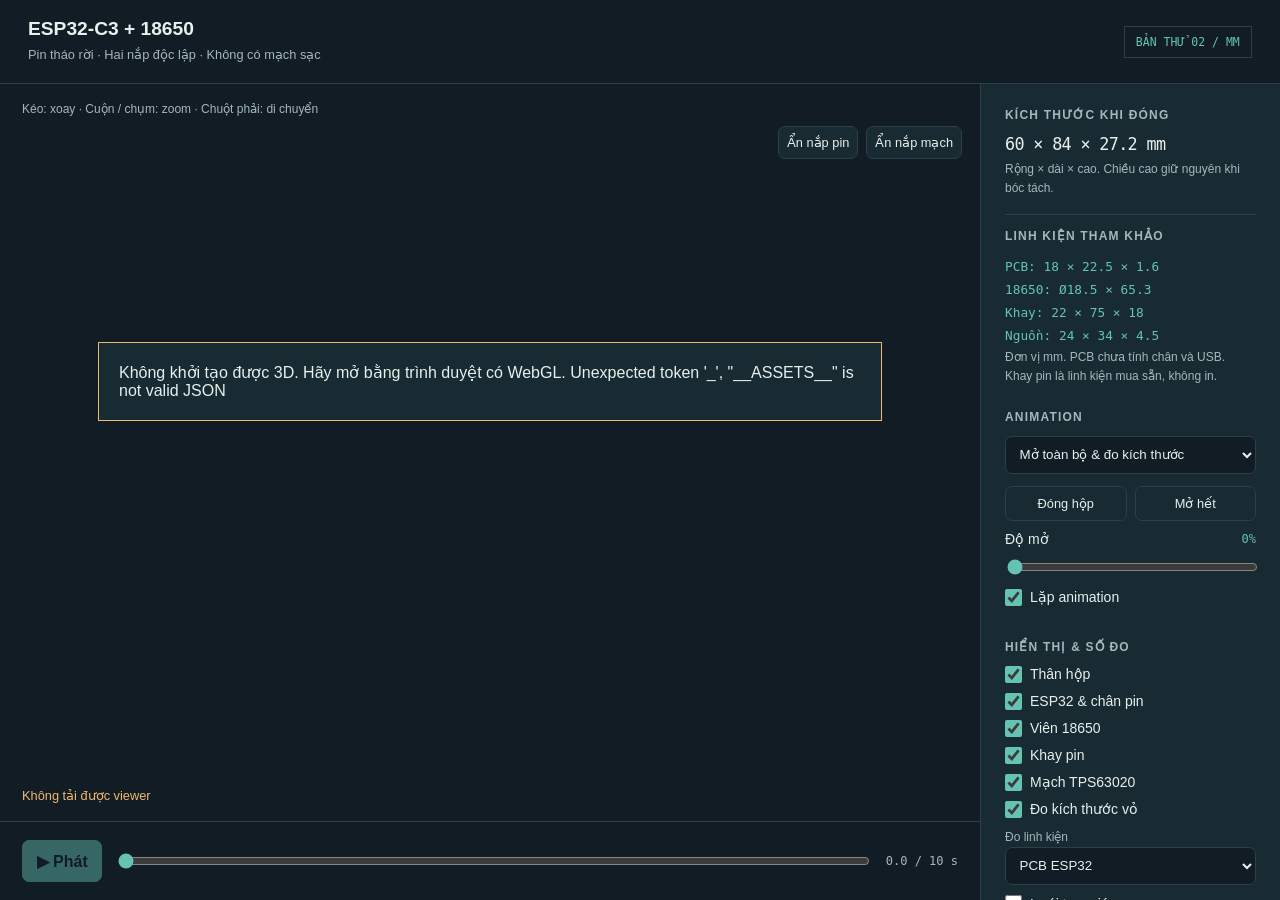
==== esp32-c3-supermini-18650/viewer-template.html @ 9a051ba4 "Add ESP32-C3 enclosure models, 3D viewers, and Pages entry point" ====
<!doctype html>
<html lang="vi"><head><meta charset="UTF-8"><meta name="viewport" content="width=device-width,initial-scale=1"><title>ESP32-C3 + 18650 · Hộp V2</title>
<link rel="icon" href="data:image/svg+xml,%3Csvg xmlns='http://www.w3.org/2000/svg' viewBox='0 0 40 40'%3E%3Crect width='40' height='40' rx='8' fill='%23367c85'/%3E%3Cpath d='M10 14l10-5 10 5v13l-10 5-10-5zM10 14l10 5 10-5M20 19v13' fill='none' stroke='%23eee4cb' stroke-width='2'/%3E%3C/svg%3E">
<style>
:root{--bg:#111c24;--surface:#182a32;--border:#2b4048;--text:#e8f0ed;--text-dim:#a4b8bb;--accent:#65c3b4;--measure:#efb96e}*{box-sizing:border-box}html{font-size:16px}body{margin:0;background:var(--bg);color:var(--text);font-family:'Avenir Next','Segoe UI',sans-serif}button,input,a{font:inherit}button,a{touch-action:manipulation}button{color:var(--text);background:transparent;border:1px solid var(--border);border-radius:7px;padding:.65rem .85rem;cursor:pointer}button:hover{background:#29424a}button:disabled{opacity:.45;cursor:wait}button:focus-visible,a:focus-visible,input:focus-visible,canvas:focus-visible{outline:2px solid var(--accent);outline-offset:4px}button.primary{background:var(--accent);color:var(--bg);font-weight:650;border-color:var(--accent)}header{height:84px;display:flex;align-items:center;justify-content:space-between;padding:0 28px;border-bottom:1px solid var(--border);gap:16px}h1{font-size:1.2rem;margin:0}header p{color:var(--text-dim);font-size:.8rem;margin:.3rem 0 0}.badge{font:.72rem Menlo,monospace;border:1px solid var(--border);padding:.5rem .7rem;white-space:nowrap;color:var(--accent)}main{display:grid;grid-template-columns:minmax(0,1fr) 300px;min-height:calc(100dvh - 84px)}.viewport{position:relative;min-width:0;display:flex;flex-direction:column}.canvas-wrap{position:relative;flex:1;min-height:450px}canvas.scene{display:block;width:100%;height:100%;position:absolute;inset:0;touch-action:none}.hint{position:absolute;left:22px;top:18px;color:var(--text-dim);font-size:.75rem;pointer-events:none}.status{position:absolute;left:22px;bottom:18px;font-size:.8rem;color:var(--measure);pointer-events:none}.playback{border-top:1px solid var(--border);padding:18px 22px;display:flex;gap:14px;align-items:center}.playback input{min-width:60px;flex:1}.time{font:.75rem Menlo,monospace;white-space:nowrap;color:var(--text-dim)}aside{border-left:1px solid var(--border);padding:24px;display:flex;flex-direction:column;gap:24px;background:var(--surface)}h2{font-size:.75rem;letter-spacing:.1em;text-transform:uppercase;color:var(--text-dim);margin:0 0 12px}p{font-size:.875rem;line-height:1.6;margin:0}small{display:block;font-size:.75rem;line-height:1.6;color:var(--text-dim)}.dimensions{font:1.05rem Menlo,monospace;letter-spacing:-.04em;margin:0 0 6px}.row{display:flex;gap:8px;flex-wrap:wrap}.row button{flex:1;font-size:.8rem;padding:.55rem .5rem}.control{display:flex;justify-content:space-between;align-items:center;gap:10px;font-size:.875rem;margin:10px 0}.control label{display:flex;align-items:center;gap:8px}input[type=range]{width:100%;accent-color:var(--accent);cursor:pointer}input[type=checkbox]{accent-color:var(--accent);width:17px;height:17px;margin:0}.value{font:.75rem Menlo,monospace;color:var(--accent)}a{color:var(--accent);font-size:.85rem;text-decoration:none;border-bottom:1px solid #416962;padding-bottom:2px}.swatch{width:8px;height:8px;border-radius:2px;display:inline-block;margin-right:3px}.note{margin-top:auto;border-top:1px solid var(--border);padding-top:16px}#error{display:none;position:absolute;inset:35% 10% auto;background:var(--surface);border:1px solid var(--measure);padding:20px;z-index:3}.download{display:flex;gap:18px}.legend{display:flex;gap:12px;align-items:center;color:var(--text-dim);font-size:.72rem;margin-top:12px}@media(max-width:760px){header{padding:0 18px}main{grid-template-columns:1fr}.canvas-wrap{height:60dvh;min-height:400px;flex:auto}aside{border-left:0;border-top:1px solid var(--border);display:grid;grid-template-columns:1fr 1fr;padding:20px;gap:22px}.note{grid-column:1/-1}.playback{padding:14px;gap:10px}.hint{font-size:.68rem;left:14px}header .badge{display:none}}@media(max-width:400px){aside{grid-template-columns:1fr}.note{grid-column:auto}.time{font-size:.65rem}}

main{height:calc(100dvh - 84px)}aside{overflow-y:auto}.viewport{min-height:0}.canvas-wrap{min-height:0}.quick-tools{position:absolute;right:18px;top:14px;display:flex;gap:8px}.quick-tools button{background:var(--surface);font-size:.8rem}.pcb-spec{margin-top:16px;padding-top:14px;border-top:1px solid var(--border)}.pcb-spec .dimensions{color:#83caff;font-size:.95rem}.pcb-label{color:#83caff}.hint{max-width:calc(100% - 190px)}@media(max-width:760px){main{height:auto}.canvas-wrap{min-height:400px}.hint{max-width:calc(100% - 132px)}.quick-tools{right:12px;top:12px}}
select{width:100%;padding:.6rem;background:var(--bg);color:var(--text);border:1px solid var(--border);border-radius:7px} .download{flex-direction:column;gap:10px} .quick-tools{top:42px}.quick-tools button{padding:.5rem} .hint{max-width:95%}.spec{font:.8rem Menlo,monospace;color:var(--accent);line-height:1.8} </style></head><body>
<header><div><h1>ESP32-C3 + 18650</h1><p>Pin tháo rời · Hai nắp độc lập · Không có mạch sạc</p></div><span class="badge">BẢN THỬ 02 / MM</span></header>
<main><section class="viewport" aria-label="Mô hình hộp 3D"><div class="canvas-wrap" id="stage"><canvas class="scene" id="canvas" tabindex="0" aria-label="Kéo để xoay, cuộn để zoom"></canvas><div class="hint">Kéo: xoay · Cuộn / chụm: zoom · Chuột phải: di chuyển</div><div class="quick-tools"><button id="toggleBatteryLid" aria-pressed="false">Ẩn nắp pin</button><button id="toggleElectronicsLid" aria-pressed="false">Ẩn nắp mạch</button></div><div class="status" id="status" role="status">Đang tải model…</div><div id="error" role="alert"></div></div>
<div class="playback"><button class="primary" id="play" disabled>▶ Phát</button><input id="timeline" aria-label="Tua animation" type="range" min="0" max="1000" value="0"><span class="time" id="time">0.0 / 10 s</span></div></section>
<aside><section><h2>Kích thước khi đóng</h2><p class="dimensions">60 × 84 × 27.2 mm</p><small>Rộng × dài × cao. Chiều cao giữ nguyên khi bóc tách.</small><div class="pcb-spec"><h2>Linh kiện tham khảo</h2><p class="spec">PCB: 18 × 22.5 × 1.6<br>18650: Ø18.5 × 65.3<br>Khay: 22 × 75 × 18<br>Nguồn: 24 × 34 × 4.5</p><small>Đơn vị mm. PCB chưa tính chân và USB.<br>Khay pin là linh kiện mua sẵn, không in.</small></div></section>
<section><h2>Animation</h2><select id="mode" aria-label="Chế độ animation"><option value="explode">Mở toàn bộ & đo kích thước</option><option value="battery">Thay pin · giữ nắp mạch đóng</option></select><div class="row" style="margin-top:12px"><button id="close">Đóng hộp</button><button id="explode">Mở hết</button></div><div class="control"><label for="separation">Độ mở</label><output id="separationValue" class="value">0%</output></div><input id="separation" type="range" min="0" max="100" value="0" aria-label="Độ mở hộp"><div class="control"><label><input id="loop" type="checkbox" checked>Lặp animation</label></div></section>
<section><h2>Hiển thị & số đo</h2><div class="control"><label><input id="baseVisible" type="checkbox" checked>Thân hộp</label></div><div class="control"><label><input id="boardVisible" type="checkbox" checked>ESP32 & chân pin</label></div><div class="control"><label><input id="cellVisible" type="checkbox" checked>Viên 18650</label></div><div class="control"><label><input id="holderVisible" type="checkbox" checked>Khay pin</label></div><div class="control"><label><input id="converterVisible" type="checkbox" checked>Mạch TPS63020</label></div><div class="control"><label><input id="measure" type="checkbox" checked>Đo kích thước vỏ</label></div><label for="componentMeasure"><small>Đo linh kiện</small></label><select id="componentMeasure"><option value="board">PCB ESP32</option><option value="cell">Viên 18650</option><option value="holder">Khay pin</option><option value="converter">Mạch nguồn</option><option value="none">Ẩn số đo linh kiện</option></select><div class="control"><label><input id="wireframe" type="checkbox">Lưới tam giác</label></div></section>
<section><h2>Góc nhìn</h2><div class="row"><button id="front">Mặt USB</button><button id="top">Từ trên</button><button id="reset">Đặt lại</button></div></section>
<section><h2>File in 3D</h2><div class="download"><a id="downloadBase" download="base.stl">Thân hộp STL ↓</a><a id="downloadBatteryLid" download="battery_lid.stl">Nắp pin STL ↓</a><a id="downloadElectronicsLid" download="electronics_lid.stl">Nắp mạch STL ↓</a></div></section>
<section class="note"><small>Vỏ dùng mesh STL thật. Vị trí linh kiện trên bo chỉ minh họa. Kích thước module Shopee chưa xác minh; đo linh kiện thực trước khi in. Ngàm nắp chưa thử bằng bản in.</small></section></aside></main>
<script id="assets" type="application/json">__ASSETS__</script>
<script type="module">
const $=id=>document.getElementById(id);window.viewerErrors=[];
window.addEventListener('error',e=>window.viewerErrors.push(e.message));
window.addEventListener('unhandledrejection',e=>window.viewerErrors.push(String(e.reason)));
try {
const assets=JSON.parse($('assets').textContent);
const bytes=base64=>Uint8Array.from(atob(base64),c=>c.charCodeAt(0));
const moduleURL=source=>URL.createObjectURL(new Blob([source],{type:'text/javascript'}));
const threeURL=moduleURL(new TextDecoder().decode(bytes(assets.three)));
const THREE=await import(threeURL);
const orbitSource=new TextDecoder().decode(bytes(assets.orbit)).replace("from 'three'",`from '${threeURL}'`);
const {OrbitControls}=await import(moduleURL(orbitSource));
const renderer=new THREE.WebGLRenderer({canvas:$('canvas'),antialias:true});
renderer.setPixelRatio(Math.min(devicePixelRatio,2));renderer.setClearColor(0x111c24);renderer.outputColorSpace=THREE.SRGBColorSpace;
const scene=new THREE.Scene();
const camera=new THREE.PerspectiveCamera(36,1,.1,1500);camera.up.set(0,0,1);camera.position.set(145,-196,158);
const controls=new OrbitControls(camera,renderer.domElement);controls.target.set(0,0,16);controls.enableDamping=true;controls.minDistance=55;controls.maxDistance=550;controls.listenToKeyEvents(renderer.domElement);
scene.add(new THREE.HemisphereLight(0xffffff,0x344751,2.5));
for(const [position,intensity] of [[[30,-60,100],3], [[-60,-15,30],1.5]]){const light=new THREE.DirectionalLight(0xffffff,intensity);light.position.set(...position);scene.add(light)}
const grid=new THREE.GridHelper(180,36,0x35515a,0x243740);grid.rotation.x=Math.PI/2;grid.position.z=-.08;grid.material.transparent=true;grid.material.opacity=.55;scene.add(grid);
function loadSTL(encoded,color){const data=bytes(encoded);const view=new DataView(data.buffer);const count=view.getUint32(80,true);if(data.length!==84+count*50)throw Error('File STL không hợp lệ');const positions=new Float32Array(count*9);for(let i=0;i<count;i++)for(let j=0;j<9;j++)positions[i*9+j]=view.getFloat32(84+i*50+12+j*4,true);const geometry=new THREE.BufferGeometry();geometry.setAttribute('position',new THREE.BufferAttribute(positions,3));geometry.computeVertexNormals();geometry.computeBoundingBox();return new THREE.Mesh(geometry,new THREE.MeshStandardMaterial({color,roughness:.65,metalness:.08}))}
const base=loadSTL(assets.base,0x367c85),batteryLid=loadSTL(assets.battery_lid,0xc9dba7),electronicsLid=loadSTL(assets.electronics_lid,0xded4ba);
for(const [lid,x] of [[batteryLid,-15.8],[electronicsLid,14.3]]){lid.rotation.y=Math.PI;lid.position.set(x,0,27.2);scene.add(lid)}scene.add(base);
const assembledBounds=new THREE.Box3().setFromObject(base).union(new THREE.Box3().setFromObject(batteryLid)).union(new THREE.Box3().setFromObject(electronicsLid));
const assembledHeight=assembledBounds.max.z-assembledBounds.min.z;
const groups=Object.fromEntries(['board','holder','cell','converter'].map(name=>{const group=new THREE.Group();scene.add(group);return[name,group]}));
for(const p of assets.reference){const mesh=loadSTL(p.stl,p.color);mesh.name=p.name;groups[p.group].add(mesh)}
for(const [id,key] of [['downloadBase','base'],['downloadBatteryLid','battery_lid'],['downloadElectronicsLid','electronics_lid']])$(id).href=URL.createObjectURL(new Blob([bytes(assets[key])],{type:'model/stl'}));
const dimensions=new THREE.Group(),componentMeasures=new THREE.Group();scene.add(dimensions,componentMeasures);
function makeDimension(parent=dimensions,color='#efb96e'){const group=new THREE.Group();parent.add(group);const g=new THREE.BufferGeometry();g.setAttribute('position',new THREE.BufferAttribute(new Float32Array(18),3));const line=new THREE.LineSegments(g,new THREE.LineBasicMaterial({color,depthTest:false,transparent:true}));line.renderOrder=4;group.add(line);const canvas=document.createElement('canvas');canvas.width=640;canvas.height=128;const texture=new THREE.CanvasTexture(canvas);texture.colorSpace=THREE.SRGBColorSpace;const label=new THREE.Sprite(new THREE.SpriteMaterial({map:texture,depthTest:false,transparent:true}));label.scale.set(32,6.4,1);label.renderOrder=5;group.add(label);return{group,line,label,canvas,texture,color,text:''}}

const vector=a=>new THREE.Vector3(...a);
function updateDimension(d,a,b,anchorA,anchorB,text,progress,labelOffset){d.group.visible=progress>.001;if(!d.group.visible)return;const end=vector(a).lerp(vector(b),progress);const array=d.line.geometry.attributes.position.array;array.set([...a,...end.toArray(),...anchorA,...a,...anchorB,...b]);d.line.geometry.attributes.position.needsUpdate=true;d.line.geometry.computeBoundingSphere();d.line.material.opacity=Math.min(progress*3,1);d.label.position.copy(vector(a).lerp(vector(b),.5).add(vector(labelOffset)));d.label.material.opacity=Math.max(0,(progress-.6)/.4);if(d.text!==text){d.text=text;const ctx=d.canvas.getContext('2d');ctx.clearRect(0,0,640,128);ctx.fillStyle='#182a32';ctx.beginPath();ctx.roundRect(4,12,632,104,18);ctx.fill();ctx.font='600 48px sans-serif';ctx.fillStyle=d.color;ctx.textAlign='center';ctx.textBaseline='middle';ctx.fillText(text,320,67);d.texture.needsUpdate=true}}
const dims=Array.from({length:3},()=>makeDimension());
const partDims=Array.from({length:3},()=>makeDimension(componentMeasures,'#83caff'));
const specs={board:{w:18,l:22.5,h:1.6,x:14,y:-26.5,z:12,name:'PCB'},holder:{w:22,l:75,h:18,x:-16.5,y:0,z:2.8,name:'Khay'},converter:{w:24,l:34,h:4.5,x:14,y:14,z:6,name:'Nguồn'},cell:{w:18.5,l:65.3,h:18.5,x:-16.5,y:0,z:3.85,name:'Pin'}};
let separation=0,playing=false,timeline=0,lastTime=0,measureProgress=1;
const clamp=x=>Math.min(1,Math.max(0,x)),ease=x=>{x=clamp(x);return x*x*(3-2*x)};
function setSeparation(value){const old=separation;separation=clamp(value);const batteryMode=$('mode').value==='battery';
 batteryLid.position.z=27.2+65*(batteryMode?ease(separation/.55):separation);
 electronicsLid.position.z=27.2+(batteryMode?0:65*separation);
 groups.board.position.z=batteryMode?0:24*separation;groups.converter.position.z=batteryMode?0:20*separation;
 groups.cell.position.z=batteryMode?40*ease((separation-.45)/.55):27*separation;
 groups.holder.position.z=0;
 const dz=(separation-old)*25;camera.position.z+=dz;controls.target.z+=dz;
 $('separation').value=String(Math.round(separation*100));$('separationValue').textContent=Math.round(separation*100)+'%';
}
function setPlaying(value){playing=value;$('play').textContent=playing?'Ⅱ Tạm dừng':'▶ Phát'}
function applyTimeline(value){timeline=clamp(value);let opened;if(timeline<.4)opened=ease((timeline-.08)/.32);else if(timeline<.72)opened=1;else opened=1-ease((timeline-.72)/.25);setSeparation(opened);measureProgress=clamp((timeline-.34)/.30);$('timeline').value=String(Math.round(timeline*1000));$('time').textContent=(timeline*10).toFixed(1)+' / 10 s';const mode=$('mode').value==='battery';$('status').textContent=timeline<.08?'Hộp đóng':timeline<.4?(mode?'Mở nắp pin · nhấc pin':'Đang mở hộp'):timeline<.65?'Đang đo kích thước':timeline<.72?'Đã đo · kéo để xem góc khác':timeline<.97?(mode?'Đặt pin · đóng nắp pin':'Đang đóng hộp'):'Hộp đóng'}
function manualOpen(value){setPlaying(false);setSeparation(value);measureProgress=1;timeline=0;$('timeline').value=0;$('time').textContent='0.0 / 10 s';$('status').textContent=separation?($('mode').value==='battery'?'Thay pin · khoang điện tử vẫn đóng':'Tách rời · chiều cao vỏ đo khi đóng'):'Hộp đóng · kích thước bao ngoài'}
$('play').onclick=()=>{if(!playing&&timeline>=1)applyTimeline(0);setPlaying(!playing)};
$('timeline').oninput=e=>{setPlaying(false);applyTimeline(Number(e.target.value)/1000)};
$('separation').oninput=e=>manualOpen(Number(e.target.value)/100);
$('close').onclick=()=>manualOpen(0);$('explode').onclick=()=>manualOpen(1);
function lidVisibility(lid,id,caption,visible){lid.visible=visible;$(id).textContent=(visible?'Ẩn ':'Hiện ')+caption;$(id).setAttribute('aria-pressed',String(!visible))}
$('toggleBatteryLid').onclick=()=>lidVisibility(batteryLid,'toggleBatteryLid','nắp pin',!batteryLid.visible);
$('toggleElectronicsLid').onclick=()=>lidVisibility(electronicsLid,'toggleElectronicsLid','nắp mạch',!electronicsLid.visible);
for(const [id,mesh] of [['baseVisible',base],...Object.entries(groups).map(([name,group])=>[name+'Visible',group])])$(id).onchange=e=>mesh.visible=e.target.checked;
function wireframe(value){scene.traverse(mesh=>{if(mesh.isMesh)mesh.material.wireframe=value})}
$('wireframe').onchange=e=>wireframe(e.target.checked);
$('mode').onchange=()=>{manualOpen(0);if($('mode').value==='battery'){$('componentMeasure').value='cell';lidVisibility(batteryLid,'toggleBatteryLid','nắp pin',true);lidVisibility(electronicsLid,'toggleElectronicsLid','nắp mạch',true)}else $('componentMeasure').value='board'};
function setView(position){camera.position.set(...position).add(controls.target);camera.lookAt(controls.target);controls.update()}
$('front').onclick=()=>setView([0,-285,.01]);$('top').onclick=()=>setView([0,-.01,285]);
$('reset').onclick=()=>{$('mode').value='explode';manualOpen(0);controls.target.set(0,0,16);setView([145,-196,142]);for(const [id,mesh] of [['baseVisible',base],...Object.entries(groups).map(([name,group])=>[name+'Visible',group])]){$(id).checked=true;mesh.visible=true}lidVisibility(batteryLid,'toggleBatteryLid','nắp pin',true);lidVisibility(electronicsLid,'toggleElectronicsLid','nắp mạch',true);$('wireframe').checked=false;wireframe(false);$('measure').checked=true;$('componentMeasure').value='board'};
const resize=()=>{const r=$('stage').getBoundingClientRect();renderer.setSize(r.width,r.height,false);camera.aspect=r.width/r.height;camera.fov=camera.aspect<.9?46:36;camera.updateProjectionMatrix()};new ResizeObserver(resize).observe($('stage'));resize();
window.viewer={scene,camera,controls,base,batteryLid,electronicsLid,groups,dimensions,componentMeasures,assembledHeight,get separation(){return separation},get playing(){return playing},get timeline(){return timeline},get dimensionLabels(){return dims.map(d=>d.text)},get componentLabels(){return partDims.filter(d=>d.group.visible).map(d=>d.text)}};
function updateMeasures(){dimensions.visible=$('measure').checked;
 updateDimension(dims[0],[-30,-49,0],[30,-49,0],[-30,-42,0],[30,-42,0],'60 mm · Rộng',clamp(measureProgress*3),[0,-5,0]);
 updateDimension(dims[1],[38,-42,0],[38,42,0],[30,-42,0],[30,42,0],'84 mm · Dài',clamp(measureProgress*3-1),[10,0,0]);
 updateDimension(dims[2],[-39,-42,0],[-39,-42,assembledHeight],[-30,-42,0],[-30,-42,assembledHeight],assembledHeight.toFixed(1)+' mm · Cao vỏ',clamp(measureProgress*3-2),[-12,0,0]);
 const key=$('componentMeasure').value,s=specs[key];componentMeasures.visible=!!s&&groups[key].visible;if(!s)return;
 componentMeasures.position.set(s.x,s.y,groups[key].position.z);const w=s.w/2,l=s.l/2,z=s.z+s.h;
 const cell=key==='cell';
 updateDimension(partDims[0],[-w,-l-5,z],[w,-l-5,z],[-w,-l,z],[w,-l,z],(cell?'Ø':'')+s.w+' mm · '+(cell?'Pin':s.name+' rộng'),clamp(measureProgress*3),[0,-5,2]);
 updateDimension(partDims[1],[w+5,-l,z],[w+5,l,z],[w,-l,z],[w,l,z],s.l+' mm · '+s.name+' dài',clamp(measureProgress*3-1),[13,0,3]);
 updateDimension(partDims[2],[-w-5,l,s.z],[-w-5,l,z],[-w,l,s.z],[-w,l,z],s.h+' mm · '+s.name+(key==='board'?' dày':' cao'),cell?0:clamp(measureProgress*3-2),[-14,0,3]);
}
function frame(time){const dt=lastTime?Math.min((time-lastTime)/1000,.1):0;lastTime=time;if(playing){const next=timeline+dt/10;if(next>=1){applyTimeline(1);if($('loop').checked)applyTimeline(0);else setPlaying(false)}else applyTimeline(next)}updateMeasures();controls.update();renderer.render(scene,camera);requestAnimationFrame(frame)}
$('play').disabled=false;$('status').textContent='Hộp đóng · kích thước bao ngoài';document.body.dataset.ready='true';requestAnimationFrame(frame);
} catch(error){window.viewerErrors.push(String(error));$('status').textContent='Không tải được viewer';$('error').style.display='block';$('error').textContent='Không khởi tạo được 3D. Hãy mở bằng trình duyệt có WebGL. '+error.message;console.error(error)}
</script></body></html>
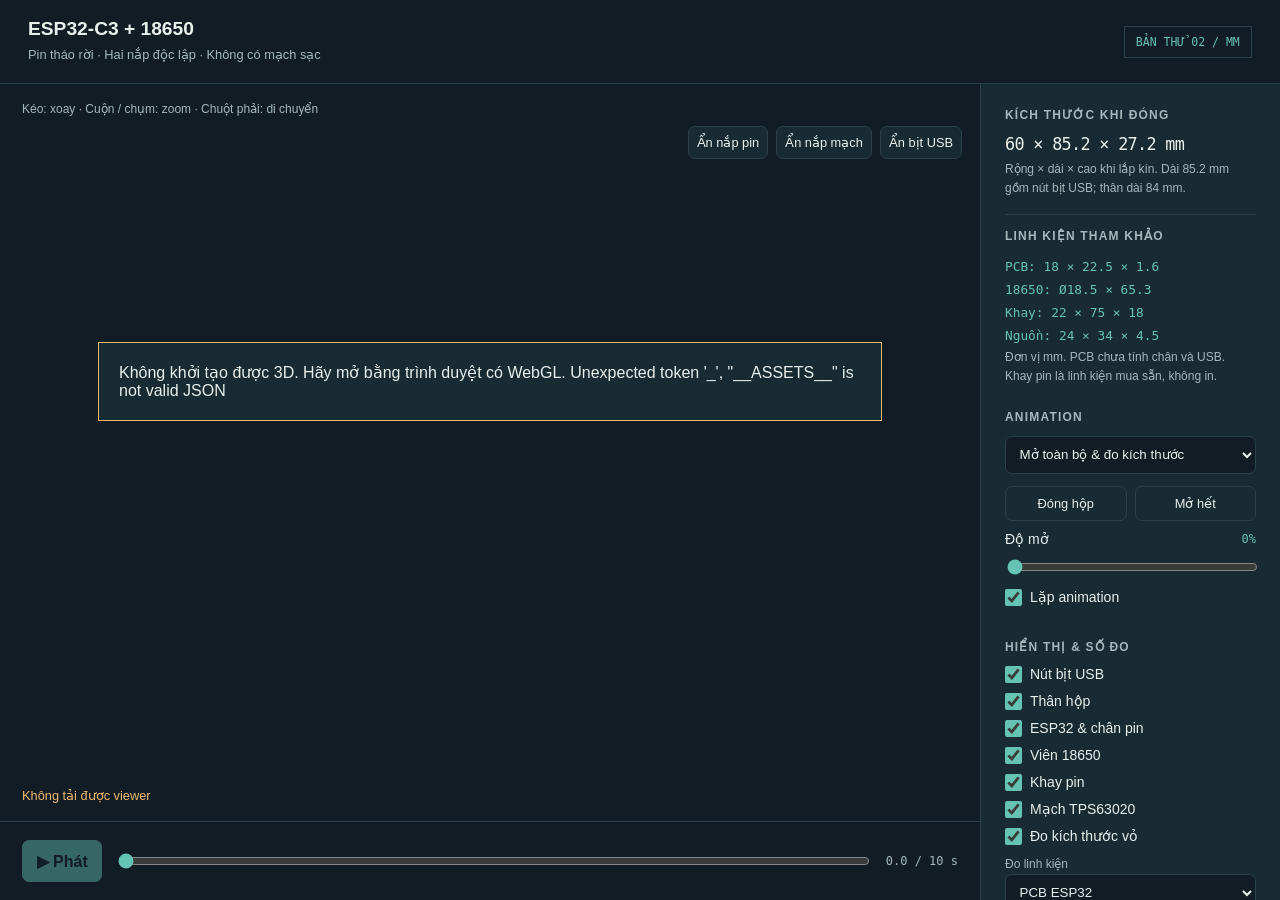
==== commit 660c0fad: "Add removable USB cover to the battery enclosure and viewer" ====
--- a/esp32-c3-supermini-18650/viewer-template.html
+++ b/esp32-c3-supermini-18650/viewer-template.html
@@ -7,13 +7,13 @@
 main{height:calc(100dvh - 84px)}aside{overflow-y:auto}.viewport{min-height:0}.canvas-wrap{min-height:0}.quick-tools{position:absolute;right:18px;top:14px;display:flex;gap:8px}.quick-tools button{background:var(--surface);font-size:.8rem}.pcb-spec{margin-top:16px;padding-top:14px;border-top:1px solid var(--border)}.pcb-spec .dimensions{color:#83caff;font-size:.95rem}.pcb-label{color:#83caff}.hint{max-width:calc(100% - 190px)}@media(max-width:760px){main{height:auto}.canvas-wrap{min-height:400px}.hint{max-width:calc(100% - 132px)}.quick-tools{right:12px;top:12px}}
 select{width:100%;padding:.6rem;background:var(--bg);color:var(--text);border:1px solid var(--border);border-radius:7px} .download{flex-direction:column;gap:10px} .quick-tools{top:42px}.quick-tools button{padding:.5rem} .hint{max-width:95%}.spec{font:.8rem Menlo,monospace;color:var(--accent);line-height:1.8} </style></head><body>
 <header><div><h1>ESP32-C3 + 18650</h1><p>Pin tháo rời · Hai nắp độc lập · Không có mạch sạc</p></div><span class="badge">BẢN THỬ 02 / MM</span></header>
-<main><section class="viewport" aria-label="Mô hình hộp 3D"><div class="canvas-wrap" id="stage"><canvas class="scene" id="canvas" tabindex="0" aria-label="Kéo để xoay, cuộn để zoom"></canvas><div class="hint">Kéo: xoay · Cuộn / chụm: zoom · Chuột phải: di chuyển</div><div class="quick-tools"><button id="toggleBatteryLid" aria-pressed="false">Ẩn nắp pin</button><button id="toggleElectronicsLid" aria-pressed="false">Ẩn nắp mạch</button></div><div class="status" id="status" role="status">Đang tải model…</div><div id="error" role="alert"></div></div>
+<main><section class="viewport" aria-label="Mô hình hộp 3D"><div class="canvas-wrap" id="stage"><canvas class="scene" id="canvas" tabindex="0" aria-label="Kéo để xoay, cuộn để zoom"></canvas><div class="hint">Kéo: xoay · Cuộn / chụm: zoom · Chuột phải: di chuyển</div><div class="quick-tools"><button id="toggleBatteryLid" aria-pressed="false">Ẩn nắp pin</button><button id="toggleElectronicsLid" aria-pressed="false">Ẩn nắp mạch</button><button id="toggleUsbCap" aria-pressed="false">Ẩn bịt USB</button></div><div class="status" id="status" role="status">Đang tải model…</div><div id="error" role="alert"></div></div>
 <div class="playback"><button class="primary" id="play" disabled>▶ Phát</button><input id="timeline" aria-label="Tua animation" type="range" min="0" max="1000" value="0"><span class="time" id="time">0.0 / 10 s</span></div></section>
-<aside><section><h2>Kích thước khi đóng</h2><p class="dimensions">60 × 84 × 27.2 mm</p><small>Rộng × dài × cao. Chiều cao giữ nguyên khi bóc tách.</small><div class="pcb-spec"><h2>Linh kiện tham khảo</h2><p class="spec">PCB: 18 × 22.5 × 1.6<br>18650: Ø18.5 × 65.3<br>Khay: 22 × 75 × 18<br>Nguồn: 24 × 34 × 4.5</p><small>Đơn vị mm. PCB chưa tính chân và USB.<br>Khay pin là linh kiện mua sẵn, không in.</small></div></section>
-<section><h2>Animation</h2><select id="mode" aria-label="Chế độ animation"><option value="explode">Mở toàn bộ & đo kích thước</option><option value="battery">Thay pin · giữ nắp mạch đóng</option></select><div class="row" style="margin-top:12px"><button id="close">Đóng hộp</button><button id="explode">Mở hết</button></div><div class="control"><label for="separation">Độ mở</label><output id="separationValue" class="value">0%</output></div><input id="separation" type="range" min="0" max="100" value="0" aria-label="Độ mở hộp"><div class="control"><label><input id="loop" type="checkbox" checked>Lặp animation</label></div></section>
-<section><h2>Hiển thị & số đo</h2><div class="control"><label><input id="baseVisible" type="checkbox" checked>Thân hộp</label></div><div class="control"><label><input id="boardVisible" type="checkbox" checked>ESP32 & chân pin</label></div><div class="control"><label><input id="cellVisible" type="checkbox" checked>Viên 18650</label></div><div class="control"><label><input id="holderVisible" type="checkbox" checked>Khay pin</label></div><div class="control"><label><input id="converterVisible" type="checkbox" checked>Mạch TPS63020</label></div><div class="control"><label><input id="measure" type="checkbox" checked>Đo kích thước vỏ</label></div><label for="componentMeasure"><small>Đo linh kiện</small></label><select id="componentMeasure"><option value="board">PCB ESP32</option><option value="cell">Viên 18650</option><option value="holder">Khay pin</option><option value="converter">Mạch nguồn</option><option value="none">Ẩn số đo linh kiện</option></select><div class="control"><label><input id="wireframe" type="checkbox">Lưới tam giác</label></div></section>
+<aside><section><h2>Kích thước khi đóng</h2><p class="dimensions" id="outerDimensions">60 × 85.2 × 27.2 mm</p><small>Rộng × dài × cao khi lắp kín. Dài 85.2 mm gồm nút bịt USB; thân dài 84 mm.</small><div class="pcb-spec"><h2>Linh kiện tham khảo</h2><p class="spec">PCB: 18 × 22.5 × 1.6<br>18650: Ø18.5 × 65.3<br>Khay: 22 × 75 × 18<br>Nguồn: 24 × 34 × 4.5</p><small>Đơn vị mm. PCB chưa tính chân và USB.<br>Khay pin là linh kiện mua sẵn, không in.</small></div></section>
+<section><h2>Animation</h2><select id="mode" aria-label="Chế độ animation"><option value="explode">Mở toàn bộ & đo kích thước</option><option value="battery">Thay pin · giữ nắp mạch đóng</option><option value="usb">Mở/đóng nút bịt USB</option></select><div class="row" style="margin-top:12px"><button id="close">Đóng hộp</button><button id="explode">Mở hết</button></div><div class="control"><label for="separation">Độ mở</label><output id="separationValue" class="value">0%</output></div><input id="separation" type="range" min="0" max="100" value="0" aria-label="Độ mở hộp"><div class="control"><label><input id="loop" type="checkbox" checked>Lặp animation</label></div></section>
+<section><h2>Hiển thị & số đo</h2><div class="control"><label><input id="usbCapVisible" type="checkbox" checked>Nút bịt USB</label></div><div class="control"><label><input id="baseVisible" type="checkbox" checked>Thân hộp</label></div><div class="control"><label><input id="boardVisible" type="checkbox" checked>ESP32 & chân pin</label></div><div class="control"><label><input id="cellVisible" type="checkbox" checked>Viên 18650</label></div><div class="control"><label><input id="holderVisible" type="checkbox" checked>Khay pin</label></div><div class="control"><label><input id="converterVisible" type="checkbox" checked>Mạch TPS63020</label></div><div class="control"><label><input id="measure" type="checkbox" checked>Đo kích thước vỏ</label></div><label for="componentMeasure"><small>Đo linh kiện</small></label><select id="componentMeasure"><option value="board">PCB ESP32</option><option value="cell">Viên 18650</option><option value="holder">Khay pin</option><option value="converter">Mạch nguồn</option><option value="none">Ẩn số đo linh kiện</option></select><div class="control"><label><input id="wireframe" type="checkbox">Lưới tam giác</label></div></section>
 <section><h2>Góc nhìn</h2><div class="row"><button id="front">Mặt USB</button><button id="top">Từ trên</button><button id="reset">Đặt lại</button></div></section>
-<section><h2>File in 3D</h2><div class="download"><a id="downloadBase" download="base.stl">Thân hộp STL ↓</a><a id="downloadBatteryLid" download="battery_lid.stl">Nắp pin STL ↓</a><a id="downloadElectronicsLid" download="electronics_lid.stl">Nắp mạch STL ↓</a></div></section>
+<section><h2>File in 3D</h2><div class="download"><a id="downloadBase" download="base.stl">Thân hộp STL ↓</a><a id="downloadBatteryLid" download="battery_lid.stl">Nắp pin STL ↓</a><a id="downloadElectronicsLid" download="electronics_lid.stl">Nắp mạch STL ↓</a><a id="downloadUsbCap" download="usb_cap.stl">Nút bịt USB STL ↓</a></div></section>
 <section class="note"><small>Vỏ dùng mesh STL thật. Vị trí linh kiện trên bo chỉ minh họa. Kích thước module Shopee chưa xác minh; đo linh kiện thực trước khi in. Ngàm nắp chưa thử bằng bản in.</small></section></aside></main>
 <script id="assets" type="application/json">__ASSETS__</script>
 <script type="module">
@@ -41,9 +41,12 @@
 for(const [lid,x] of [[batteryLid,-15.8],[electronicsLid,14.3]]){lid.rotation.y=Math.PI;lid.position.set(x,0,27.2);scene.add(lid)}scene.add(base);
 const assembledBounds=new THREE.Box3().setFromObject(base).union(new THREE.Box3().setFromObject(batteryLid)).union(new THREE.Box3().setFromObject(electronicsLid));
 const assembledHeight=assembledBounds.max.z-assembledBounds.min.z;
+const usbCap=loadSTL(assets.usb_cap,0xe4ab64);usbCap.rotation.x=-Math.PI/2;usbCap.position.set(...assets.usb_cap_origin);scene.add(usbCap);
+const boundsWithCap=assembledBounds.clone().union(new THREE.Box3().setFromObject(usbCap));
+const closedLengthWithCap=boundsWithCap.max.y-boundsWithCap.min.y;
 const groups=Object.fromEntries(['board','holder','cell','converter'].map(name=>{const group=new THREE.Group();scene.add(group);return[name,group]}));
 for(const p of assets.reference){const mesh=loadSTL(p.stl,p.color);mesh.name=p.name;groups[p.group].add(mesh)}
-for(const [id,key] of [['downloadBase','base'],['downloadBatteryLid','battery_lid'],['downloadElectronicsLid','electronics_lid']])$(id).href=URL.createObjectURL(new Blob([bytes(assets[key])],{type:'model/stl'}));
+for(const [id,key] of [['downloadBase','base'],['downloadBatteryLid','battery_lid'],['downloadElectronicsLid','electronics_lid'],['downloadUsbCap','usb_cap']])$(id).href=URL.createObjectURL(new Blob([bytes(assets[key])],{type:'model/stl'}));
 const dimensions=new THREE.Group(),componentMeasures=new THREE.Group();scene.add(dimensions,componentMeasures);
 function makeDimension(parent=dimensions,color='#efb96e'){const group=new THREE.Group();parent.add(group);const g=new THREE.BufferGeometry();g.setAttribute('position',new THREE.BufferAttribute(new Float32Array(18),3));const line=new THREE.LineSegments(g,new THREE.LineBasicMaterial({color,depthTest:false,transparent:true}));line.renderOrder=4;group.add(line);const canvas=document.createElement('canvas');canvas.width=640;canvas.height=128;const texture=new THREE.CanvasTexture(canvas);texture.colorSpace=THREE.SRGBColorSpace;const label=new THREE.Sprite(new THREE.SpriteMaterial({map:texture,depthTest:false,transparent:true}));label.scale.set(32,6.4,1);label.renderOrder=5;group.add(label);return{group,line,label,canvas,texture,color,text:''}}
 
@@ -52,39 +55,44 @@
 const dims=Array.from({length:3},()=>makeDimension());
 const partDims=Array.from({length:3},()=>makeDimension(componentMeasures,'#83caff'));
 const specs={board:{w:18,l:22.5,h:1.6,x:14,y:-26.5,z:12,name:'PCB'},holder:{w:22,l:75,h:18,x:-16.5,y:0,z:2.8,name:'Khay'},converter:{w:24,l:34,h:4.5,x:14,y:14,z:6,name:'Nguồn'},cell:{w:18.5,l:65.3,h:18.5,x:-16.5,y:0,z:3.85,name:'Pin'}};
-let separation=0,playing=false,timeline=0,lastTime=0,measureProgress=1;
+let separation=0,playing=false,timeline=0,lastTime=0,measureProgress=1,cameraLift=0;
 const clamp=x=>Math.min(1,Math.max(0,x)),ease=x=>{x=clamp(x);return x*x*(3-2*x)};
-function setSeparation(value){const old=separation;separation=clamp(value);const batteryMode=$('mode').value==='battery';
- batteryLid.position.z=27.2+65*(batteryMode?ease(separation/.55):separation);
- electronicsLid.position.z=27.2+(batteryMode?0:65*separation);
- groups.board.position.z=batteryMode?0:24*separation;groups.converter.position.z=batteryMode?0:20*separation;
- groups.cell.position.z=batteryMode?40*ease((separation-.45)/.55):27*separation;
- groups.holder.position.z=0;
- const dz=(separation-old)*25;camera.position.z+=dz;controls.target.z+=dz;
+function setSeparation(value){separation=clamp(value);const mode=$('mode').value,full=mode==='explode',batteryMode=mode==='battery';
+ batteryLid.position.z=27.2+65*(full?separation:batteryMode?ease(separation/.55):0);
+ electronicsLid.position.z=27.2+(full?65*separation:0);
+ groups.board.position.z=full?24*separation:0;groups.converter.position.z=full?20*separation:0;
+ groups.cell.position.z=full?27*separation:batteryMode?40*ease((separation-.45)/.55):0;
+ groups.holder.position.z=0;usbCap.position.y=assets.usb_cap_origin[1]-((full||mode==='usb')?24*separation:0);
+ const lift=mode==='usb'?0:25*separation,dz=lift-cameraLift;cameraLift=lift;camera.position.z+=dz;controls.target.z+=dz;
  $('separation').value=String(Math.round(separation*100));$('separationValue').textContent=Math.round(separation*100)+'%';
 }
 function setPlaying(value){playing=value;$('play').textContent=playing?'Ⅱ Tạm dừng':'▶ Phát'}
-function applyTimeline(value){timeline=clamp(value);let opened;if(timeline<.4)opened=ease((timeline-.08)/.32);else if(timeline<.72)opened=1;else opened=1-ease((timeline-.72)/.25);setSeparation(opened);measureProgress=clamp((timeline-.34)/.30);$('timeline').value=String(Math.round(timeline*1000));$('time').textContent=(timeline*10).toFixed(1)+' / 10 s';const mode=$('mode').value==='battery';$('status').textContent=timeline<.08?'Hộp đóng':timeline<.4?(mode?'Mở nắp pin · nhấc pin':'Đang mở hộp'):timeline<.65?'Đang đo kích thước':timeline<.72?'Đã đo · kéo để xem góc khác':timeline<.97?(mode?'Đặt pin · đóng nắp pin':'Đang đóng hộp'):'Hộp đóng'}
-function manualOpen(value){setPlaying(false);setSeparation(value);measureProgress=1;timeline=0;$('timeline').value=0;$('time').textContent='0.0 / 10 s';$('status').textContent=separation?($('mode').value==='battery'?'Thay pin · khoang điện tử vẫn đóng':'Tách rời · chiều cao vỏ đo khi đóng'):'Hộp đóng · kích thước bao ngoài'}
+function applyTimeline(value){timeline=clamp(value);let opened;if(timeline<.4)opened=ease((timeline-.08)/.32);else if(timeline<.72)opened=1;else opened=1-ease((timeline-.72)/.25);setSeparation(opened);measureProgress=clamp((timeline-.34)/.30);$('timeline').value=String(Math.round(timeline*1000));$('time').textContent=(timeline*10).toFixed(1)+' / 10 s';const mode=$('mode').value==='battery',capMode=$('mode').value==='usb';$('status').textContent=timeline<.08?'Hộp đóng':timeline<.4?(capMode?'Mở nút bịt USB':mode?'Mở nắp pin · nhấc pin':'Đang mở hộp'):timeline<.65?'Đang đo kích thước':timeline<.72?'Đã đo · kéo để xem góc khác':timeline<.97?(capMode?'Đóng nút bịt USB':mode?'Đặt pin · đóng nắp pin':'Đang đóng hộp'):'Hộp đóng'}
+function manualOpen(value){setPlaying(false);setSeparation(value);measureProgress=1;timeline=0;$('timeline').value=0;$('time').textContent='0.0 / 10 s';$('status').textContent=separation?($('mode').value==='usb'?'Tháo nút bịt USB · lỗ USB đã mở':$('mode').value==='battery'?'Thay pin · khoang điện tử vẫn đóng':'Tách rời · số đo theo trạng thái đóng'):'Hộp đóng · kích thước bao ngoài'}
 $('play').onclick=()=>{if(!playing&&timeline>=1)applyTimeline(0);setPlaying(!playing)};
 $('timeline').oninput=e=>{setPlaying(false);applyTimeline(Number(e.target.value)/1000)};
 $('separation').oninput=e=>manualOpen(Number(e.target.value)/100);
 $('close').onclick=()=>manualOpen(0);$('explode').onclick=()=>manualOpen(1);
 function lidVisibility(lid,id,caption,visible){lid.visible=visible;$(id).textContent=(visible?'Ẩn ':'Hiện ')+caption;$(id).setAttribute('aria-pressed',String(!visible))}
+function setUsbCapVisible(visible){lidVisibility(usbCap,'toggleUsbCap','bịt USB',visible);$('usbCapVisible').checked=visible}
+$('toggleUsbCap').onclick=()=>setUsbCapVisible(!usbCap.visible);
+$('usbCapVisible').onchange=e=>setUsbCapVisible(e.target.checked);
 $('toggleBatteryLid').onclick=()=>lidVisibility(batteryLid,'toggleBatteryLid','nắp pin',!batteryLid.visible);
 $('toggleElectronicsLid').onclick=()=>lidVisibility(electronicsLid,'toggleElectronicsLid','nắp mạch',!electronicsLid.visible);
 for(const [id,mesh] of [['baseVisible',base],...Object.entries(groups).map(([name,group])=>[name+'Visible',group])])$(id).onchange=e=>mesh.visible=e.target.checked;
 function wireframe(value){scene.traverse(mesh=>{if(mesh.isMesh)mesh.material.wireframe=value})}
 $('wireframe').onchange=e=>wireframe(e.target.checked);
-$('mode').onchange=()=>{manualOpen(0);if($('mode').value==='battery'){$('componentMeasure').value='cell';lidVisibility(batteryLid,'toggleBatteryLid','nắp pin',true);lidVisibility(electronicsLid,'toggleElectronicsLid','nắp mạch',true)}else $('componentMeasure').value='board'};
+$('mode').onchange=()=>{manualOpen(0);if($('mode').value==='battery'){$('componentMeasure').value='cell';lidVisibility(batteryLid,'toggleBatteryLid','nắp pin',true);lidVisibility(electronicsLid,'toggleElectronicsLid','nắp mạch',true)}else if($('mode').value==='usb'){$('componentMeasure').value='none';setUsbCapVisible(true)}else $('componentMeasure').value='board'};
 function setView(position){camera.position.set(...position).add(controls.target);camera.lookAt(controls.target);controls.update()}
 $('front').onclick=()=>setView([0,-285,.01]);$('top').onclick=()=>setView([0,-.01,285]);
-$('reset').onclick=()=>{$('mode').value='explode';manualOpen(0);controls.target.set(0,0,16);setView([145,-196,142]);for(const [id,mesh] of [['baseVisible',base],...Object.entries(groups).map(([name,group])=>[name+'Visible',group])]){$(id).checked=true;mesh.visible=true}lidVisibility(batteryLid,'toggleBatteryLid','nắp pin',true);lidVisibility(electronicsLid,'toggleElectronicsLid','nắp mạch',true);$('wireframe').checked=false;wireframe(false);$('measure').checked=true;$('componentMeasure').value='board'};
+$('reset').onclick=()=>{$('mode').value='explode';manualOpen(0);controls.target.set(0,0,16);setView([145,-196,142]);for(const [id,mesh] of [['baseVisible',base],...Object.entries(groups).map(([name,group])=>[name+'Visible',group])]){$(id).checked=true;mesh.visible=true}lidVisibility(batteryLid,'toggleBatteryLid','nắp pin',true);lidVisibility(electronicsLid,'toggleElectronicsLid','nắp mạch',true);setUsbCapVisible(true);$('wireframe').checked=false;wireframe(false);$('measure').checked=true;$('componentMeasure').value='board'};
 const resize=()=>{const r=$('stage').getBoundingClientRect();renderer.setSize(r.width,r.height,false);camera.aspect=r.width/r.height;camera.fov=camera.aspect<.9?46:36;camera.updateProjectionMatrix()};new ResizeObserver(resize).observe($('stage'));resize();
-window.viewer={scene,camera,controls,base,batteryLid,electronicsLid,groups,dimensions,componentMeasures,assembledHeight,get separation(){return separation},get playing(){return playing},get timeline(){return timeline},get dimensionLabels(){return dims.map(d=>d.text)},get componentLabels(){return partDims.filter(d=>d.group.visible).map(d=>d.text)}};
-function updateMeasures(){dimensions.visible=$('measure').checked;
+window.viewer={scene,camera,controls,base,batteryLid,electronicsLid,usbCap,groups,dimensions,componentMeasures,assembledHeight,get separation(){return separation},get playing(){return playing},get timeline(){return timeline},get dimensionLabels(){return dims.map(d=>d.text)},get componentLabels(){return partDims.filter(d=>d.group.visible).map(d=>d.text)}};
+function updateMeasures(){const minY=usbCap.visible?boundsWithCap.min.y:assembledBounds.min.y;
+ const closedLength=usbCap.visible?closedLengthWithCap:assembledBounds.max.y-assembledBounds.min.y;
+ $('outerDimensions').textContent='60 × '+Number(closedLength.toFixed(1))+' × 27.2 mm';dimensions.visible=$('measure').checked;
  updateDimension(dims[0],[-30,-49,0],[30,-49,0],[-30,-42,0],[30,-42,0],'60 mm · Rộng',clamp(measureProgress*3),[0,-5,0]);
- updateDimension(dims[1],[38,-42,0],[38,42,0],[30,-42,0],[30,42,0],'84 mm · Dài',clamp(measureProgress*3-1),[10,0,0]);
+ updateDimension(dims[1],[38,minY,0],[38,42,0],[30,minY,0],[30,42,0],Number(closedLength.toFixed(1))+' mm · Dài',clamp(measureProgress*3-1),[10,0,0]);
  updateDimension(dims[2],[-39,-42,0],[-39,-42,assembledHeight],[-30,-42,0],[-30,-42,assembledHeight],assembledHeight.toFixed(1)+' mm · Cao vỏ',clamp(measureProgress*3-2),[-12,0,0]);
  const key=$('componentMeasure').value,s=specs[key];componentMeasures.visible=!!s&&groups[key].visible;if(!s)return;
  componentMeasures.position.set(s.x,s.y,groups[key].position.z);const w=s.w/2,l=s.l/2,z=s.z+s.h;
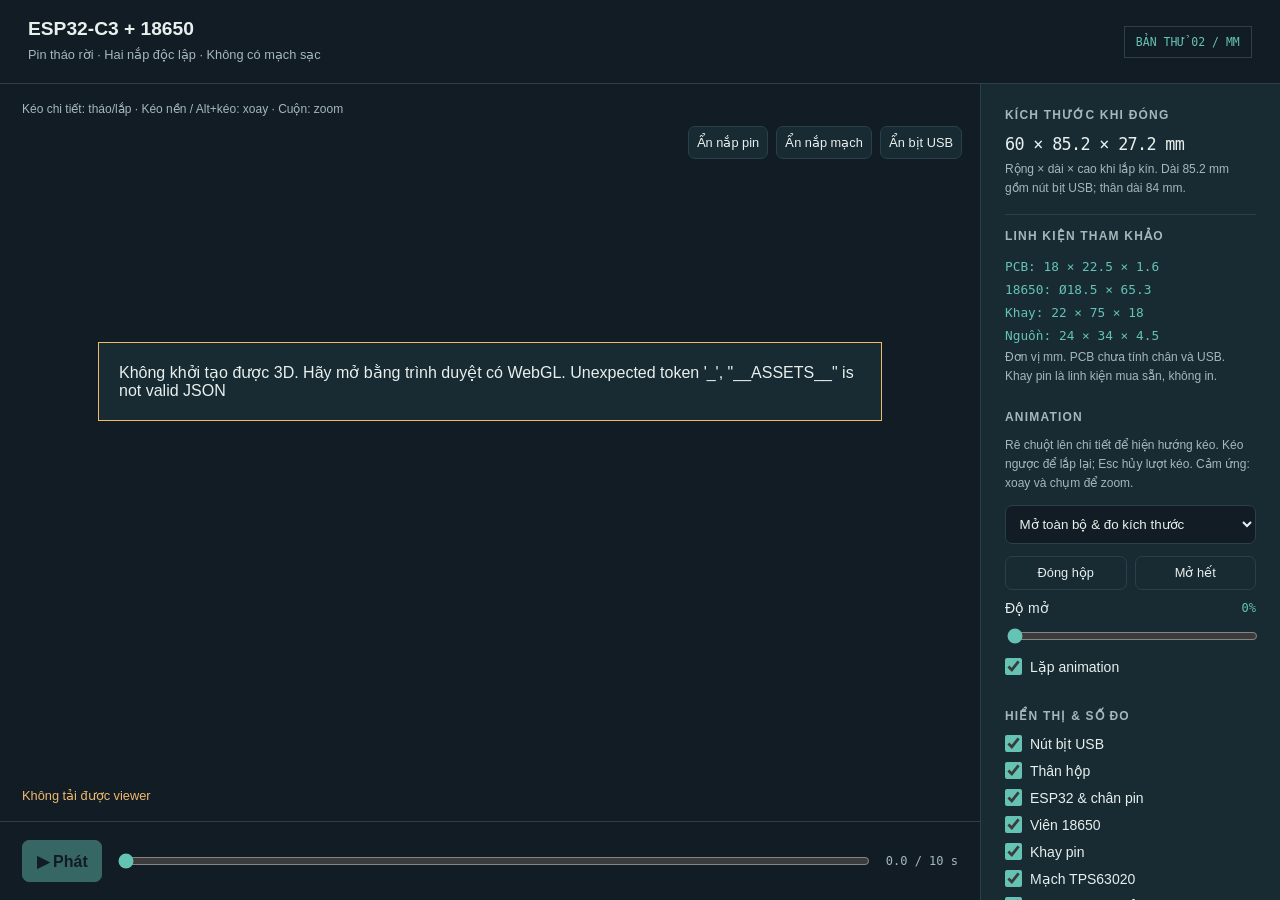
==== commit 340e47c0: "Allow dragging enclosure parts along their removal axes" ====
--- a/esp32-c3-supermini-18650/viewer-template.html
+++ b/esp32-c3-supermini-18650/viewer-template.html
@@ -5,12 +5,12 @@
 :root{--bg:#111c24;--surface:#182a32;--border:#2b4048;--text:#e8f0ed;--text-dim:#a4b8bb;--accent:#65c3b4;--measure:#efb96e}*{box-sizing:border-box}html{font-size:16px}body{margin:0;background:var(--bg);color:var(--text);font-family:'Avenir Next','Segoe UI',sans-serif}button,input,a{font:inherit}button,a{touch-action:manipulation}button{color:var(--text);background:transparent;border:1px solid var(--border);border-radius:7px;padding:.65rem .85rem;cursor:pointer}button:hover{background:#29424a}button:disabled{opacity:.45;cursor:wait}button:focus-visible,a:focus-visible,input:focus-visible,canvas:focus-visible{outline:2px solid var(--accent);outline-offset:4px}button.primary{background:var(--accent);color:var(--bg);font-weight:650;border-color:var(--accent)}header{height:84px;display:flex;align-items:center;justify-content:space-between;padding:0 28px;border-bottom:1px solid var(--border);gap:16px}h1{font-size:1.2rem;margin:0}header p{color:var(--text-dim);font-size:.8rem;margin:.3rem 0 0}.badge{font:.72rem Menlo,monospace;border:1px solid var(--border);padding:.5rem .7rem;white-space:nowrap;color:var(--accent)}main{display:grid;grid-template-columns:minmax(0,1fr) 300px;min-height:calc(100dvh - 84px)}.viewport{position:relative;min-width:0;display:flex;flex-direction:column}.canvas-wrap{position:relative;flex:1;min-height:450px}canvas.scene{display:block;width:100%;height:100%;position:absolute;inset:0;touch-action:none}.hint{position:absolute;left:22px;top:18px;color:var(--text-dim);font-size:.75rem;pointer-events:none}.status{position:absolute;left:22px;bottom:18px;font-size:.8rem;color:var(--measure);pointer-events:none}.playback{border-top:1px solid var(--border);padding:18px 22px;display:flex;gap:14px;align-items:center}.playback input{min-width:60px;flex:1}.time{font:.75rem Menlo,monospace;white-space:nowrap;color:var(--text-dim)}aside{border-left:1px solid var(--border);padding:24px;display:flex;flex-direction:column;gap:24px;background:var(--surface)}h2{font-size:.75rem;letter-spacing:.1em;text-transform:uppercase;color:var(--text-dim);margin:0 0 12px}p{font-size:.875rem;line-height:1.6;margin:0}small{display:block;font-size:.75rem;line-height:1.6;color:var(--text-dim)}.dimensions{font:1.05rem Menlo,monospace;letter-spacing:-.04em;margin:0 0 6px}.row{display:flex;gap:8px;flex-wrap:wrap}.row button{flex:1;font-size:.8rem;padding:.55rem .5rem}.control{display:flex;justify-content:space-between;align-items:center;gap:10px;font-size:.875rem;margin:10px 0}.control label{display:flex;align-items:center;gap:8px}input[type=range]{width:100%;accent-color:var(--accent);cursor:pointer}input[type=checkbox]{accent-color:var(--accent);width:17px;height:17px;margin:0}.value{font:.75rem Menlo,monospace;color:var(--accent)}a{color:var(--accent);font-size:.85rem;text-decoration:none;border-bottom:1px solid #416962;padding-bottom:2px}.swatch{width:8px;height:8px;border-radius:2px;display:inline-block;margin-right:3px}.note{margin-top:auto;border-top:1px solid var(--border);padding-top:16px}#error{display:none;position:absolute;inset:35% 10% auto;background:var(--surface);border:1px solid var(--measure);padding:20px;z-index:3}.download{display:flex;gap:18px}.legend{display:flex;gap:12px;align-items:center;color:var(--text-dim);font-size:.72rem;margin-top:12px}@media(max-width:760px){header{padding:0 18px}main{grid-template-columns:1fr}.canvas-wrap{height:60dvh;min-height:400px;flex:auto}aside{border-left:0;border-top:1px solid var(--border);display:grid;grid-template-columns:1fr 1fr;padding:20px;gap:22px}.note{grid-column:1/-1}.playback{padding:14px;gap:10px}.hint{font-size:.68rem;left:14px}header .badge{display:none}}@media(max-width:400px){aside{grid-template-columns:1fr}.note{grid-column:auto}.time{font-size:.65rem}}
 
 main{height:calc(100dvh - 84px)}aside{overflow-y:auto}.viewport{min-height:0}.canvas-wrap{min-height:0}.quick-tools{position:absolute;right:18px;top:14px;display:flex;gap:8px}.quick-tools button{background:var(--surface);font-size:.8rem}.pcb-spec{margin-top:16px;padding-top:14px;border-top:1px solid var(--border)}.pcb-spec .dimensions{color:#83caff;font-size:.95rem}.pcb-label{color:#83caff}.hint{max-width:calc(100% - 190px)}@media(max-width:760px){main{height:auto}.canvas-wrap{min-height:400px}.hint{max-width:calc(100% - 132px)}.quick-tools{right:12px;top:12px}}
-select{width:100%;padding:.6rem;background:var(--bg);color:var(--text);border:1px solid var(--border);border-radius:7px} .download{flex-direction:column;gap:10px} .quick-tools{top:42px}.quick-tools button{padding:.5rem} .hint{max-width:95%}.spec{font:.8rem Menlo,monospace;color:var(--accent);line-height:1.8} </style></head><body>
+select{width:100%;padding:.6rem;background:var(--bg);color:var(--text);border:1px solid var(--border);border-radius:7px} .download{flex-direction:column;gap:10px} .quick-tools{top:42px}.quick-tools button{padding:.5rem} .hint{max-width:95%}.spec{font:.8rem Menlo,monospace;color:var(--accent);line-height:1.8} .canvas-wrap{overflow:hidden}.part-tip{position:absolute;z-index:4;max-width:280px;padding:8px 12px;border:1px solid var(--accent);border-radius:6px;background:#142c32;color:#b6f1e3;font-size:.75rem;pointer-events:none}.part-tip[hidden]{display:none}</style></head><body>
 <header><div><h1>ESP32-C3 + 18650</h1><p>Pin tháo rời · Hai nắp độc lập · Không có mạch sạc</p></div><span class="badge">BẢN THỬ 02 / MM</span></header>
-<main><section class="viewport" aria-label="Mô hình hộp 3D"><div class="canvas-wrap" id="stage"><canvas class="scene" id="canvas" tabindex="0" aria-label="Kéo để xoay, cuộn để zoom"></canvas><div class="hint">Kéo: xoay · Cuộn / chụm: zoom · Chuột phải: di chuyển</div><div class="quick-tools"><button id="toggleBatteryLid" aria-pressed="false">Ẩn nắp pin</button><button id="toggleElectronicsLid" aria-pressed="false">Ẩn nắp mạch</button><button id="toggleUsbCap" aria-pressed="false">Ẩn bịt USB</button></div><div class="status" id="status" role="status">Đang tải model…</div><div id="error" role="alert"></div></div>
+<main><section class="viewport" aria-label="Mô hình hộp 3D"><div class="canvas-wrap" id="stage"><canvas class="scene" id="canvas" tabindex="0" aria-label="Chuột trái kéo chi tiết theo mũi tên; kéo vùng trống để xoay; cuộn để zoom"></canvas><div class="hint">Kéo chi tiết: tháo/lắp · Kéo nền / Alt+kéo: xoay · Cuộn: zoom</div><div id="partTip" class="part-tip" hidden></div><div class="quick-tools"><button id="toggleBatteryLid" aria-pressed="false">Ẩn nắp pin</button><button id="toggleElectronicsLid" aria-pressed="false">Ẩn nắp mạch</button><button id="toggleUsbCap" aria-pressed="false">Ẩn bịt USB</button></div><div class="status" id="status" role="status">Đang tải model…</div><div id="error" role="alert"></div></div>
 <div class="playback"><button class="primary" id="play" disabled>▶ Phát</button><input id="timeline" aria-label="Tua animation" type="range" min="0" max="1000" value="0"><span class="time" id="time">0.0 / 10 s</span></div></section>
 <aside><section><h2>Kích thước khi đóng</h2><p class="dimensions" id="outerDimensions">60 × 85.2 × 27.2 mm</p><small>Rộng × dài × cao khi lắp kín. Dài 85.2 mm gồm nút bịt USB; thân dài 84 mm.</small><div class="pcb-spec"><h2>Linh kiện tham khảo</h2><p class="spec">PCB: 18 × 22.5 × 1.6<br>18650: Ø18.5 × 65.3<br>Khay: 22 × 75 × 18<br>Nguồn: 24 × 34 × 4.5</p><small>Đơn vị mm. PCB chưa tính chân và USB.<br>Khay pin là linh kiện mua sẵn, không in.</small></div></section>
-<section><h2>Animation</h2><select id="mode" aria-label="Chế độ animation"><option value="explode">Mở toàn bộ & đo kích thước</option><option value="battery">Thay pin · giữ nắp mạch đóng</option><option value="usb">Mở/đóng nút bịt USB</option></select><div class="row" style="margin-top:12px"><button id="close">Đóng hộp</button><button id="explode">Mở hết</button></div><div class="control"><label for="separation">Độ mở</label><output id="separationValue" class="value">0%</output></div><input id="separation" type="range" min="0" max="100" value="0" aria-label="Độ mở hộp"><div class="control"><label><input id="loop" type="checkbox" checked>Lặp animation</label></div></section>
+<section><h2>Animation</h2><small style="margin-bottom:12px">Rê chuột lên chi tiết để hiện hướng kéo. Kéo ngược để lắp lại; Esc hủy lượt kéo. Cảm ứng: xoay và chụm để zoom.</small><select id="mode" aria-label="Chế độ animation"><option value="explode">Mở toàn bộ & đo kích thước</option><option value="battery">Thay pin · giữ nắp mạch đóng</option><option value="usb">Mở/đóng nút bịt USB</option></select><div class="row" style="margin-top:12px"><button id="close">Đóng hộp</button><button id="explode">Mở hết</button></div><div class="control"><label for="separation">Độ mở</label><output id="separationValue" class="value">0%</output></div><input id="separation" type="range" min="0" max="100" value="0" aria-label="Độ mở hộp"><div class="control"><label><input id="loop" type="checkbox" checked>Lặp animation</label></div></section>
 <section><h2>Hiển thị & số đo</h2><div class="control"><label><input id="usbCapVisible" type="checkbox" checked>Nút bịt USB</label></div><div class="control"><label><input id="baseVisible" type="checkbox" checked>Thân hộp</label></div><div class="control"><label><input id="boardVisible" type="checkbox" checked>ESP32 & chân pin</label></div><div class="control"><label><input id="cellVisible" type="checkbox" checked>Viên 18650</label></div><div class="control"><label><input id="holderVisible" type="checkbox" checked>Khay pin</label></div><div class="control"><label><input id="converterVisible" type="checkbox" checked>Mạch TPS63020</label></div><div class="control"><label><input id="measure" type="checkbox" checked>Đo kích thước vỏ</label></div><label for="componentMeasure"><small>Đo linh kiện</small></label><select id="componentMeasure"><option value="board">PCB ESP32</option><option value="cell">Viên 18650</option><option value="holder">Khay pin</option><option value="converter">Mạch nguồn</option><option value="none">Ẩn số đo linh kiện</option></select><div class="control"><label><input id="wireframe" type="checkbox">Lưới tam giác</label></div></section>
 <section><h2>Góc nhìn</h2><div class="row"><button id="front">Mặt USB</button><button id="top">Từ trên</button><button id="reset">Đặt lại</button></div></section>
 <section><h2>File in 3D</h2><div class="download"><a id="downloadBase" download="base.stl">Thân hộp STL ↓</a><a id="downloadBatteryLid" download="battery_lid.stl">Nắp pin STL ↓</a><a id="downloadElectronicsLid" download="electronics_lid.stl">Nắp mạch STL ↓</a><a id="downloadUsbCap" download="usb_cap.stl">Nút bịt USB STL ↓</a></div></section>
@@ -28,6 +28,7 @@
 const THREE=await import(threeURL);
 const orbitSource=new TextDecoder().decode(bytes(assets.orbit)).replace("from 'three'",`from '${threeURL}'`);
 const {OrbitControls}=await import(moduleURL(orbitSource));
+const {createPartDrag}=await import(moduleURL(new TextDecoder().decode(bytes(assets.drag))));
 const renderer=new THREE.WebGLRenderer({canvas:$('canvas'),antialias:true});
 renderer.setPixelRatio(Math.min(devicePixelRatio,2));renderer.setClearColor(0x111c24);renderer.outputColorSpace=THREE.SRGBColorSpace;
 const scene=new THREE.Scene();
@@ -55,9 +56,9 @@
 const dims=Array.from({length:3},()=>makeDimension());
 const partDims=Array.from({length:3},()=>makeDimension(componentMeasures,'#83caff'));
 const specs={board:{w:18,l:22.5,h:1.6,x:14,y:-26.5,z:12,name:'PCB'},holder:{w:22,l:75,h:18,x:-16.5,y:0,z:2.8,name:'Khay'},converter:{w:24,l:34,h:4.5,x:14,y:14,z:6,name:'Nguồn'},cell:{w:18.5,l:65.3,h:18.5,x:-16.5,y:0,z:3.85,name:'Pin'}};
-let separation=0,playing=false,timeline=0,lastTime=0,measureProgress=1,cameraLift=0;
+let separation=0,playing=false,timeline=0,lastTime=0,measureProgress=1,cameraLift=0,manualPose=false;
 const clamp=x=>Math.min(1,Math.max(0,x)),ease=x=>{x=clamp(x);return x*x*(3-2*x)};
-function setSeparation(value){separation=clamp(value);const mode=$('mode').value,full=mode==='explode',batteryMode=mode==='battery';
+function setSeparation(value){partDrag.reset();manualPose=false;base.position.z=0;separation=clamp(value);const mode=$('mode').value,full=mode==='explode',batteryMode=mode==='battery';
  batteryLid.position.z=27.2+65*(full?separation:batteryMode?ease(separation/.55):0);
  electronicsLid.position.z=27.2+(full?65*separation:0);
  groups.board.position.z=full?24*separation:0;groups.converter.position.z=full?20*separation:0;
@@ -69,7 +70,7 @@
 function setPlaying(value){playing=value;$('play').textContent=playing?'Ⅱ Tạm dừng':'▶ Phát'}
 function applyTimeline(value){timeline=clamp(value);let opened;if(timeline<.4)opened=ease((timeline-.08)/.32);else if(timeline<.72)opened=1;else opened=1-ease((timeline-.72)/.25);setSeparation(opened);measureProgress=clamp((timeline-.34)/.30);$('timeline').value=String(Math.round(timeline*1000));$('time').textContent=(timeline*10).toFixed(1)+' / 10 s';const mode=$('mode').value==='battery',capMode=$('mode').value==='usb';$('status').textContent=timeline<.08?'Hộp đóng':timeline<.4?(capMode?'Mở nút bịt USB':mode?'Mở nắp pin · nhấc pin':'Đang mở hộp'):timeline<.65?'Đang đo kích thước':timeline<.72?'Đã đo · kéo để xem góc khác':timeline<.97?(capMode?'Đóng nút bịt USB':mode?'Đặt pin · đóng nắp pin':'Đang đóng hộp'):'Hộp đóng'}
 function manualOpen(value){setPlaying(false);setSeparation(value);measureProgress=1;timeline=0;$('timeline').value=0;$('time').textContent='0.0 / 10 s';$('status').textContent=separation?($('mode').value==='usb'?'Tháo nút bịt USB · lỗ USB đã mở':$('mode').value==='battery'?'Thay pin · khoang điện tử vẫn đóng':'Tách rời · số đo theo trạng thái đóng'):'Hộp đóng · kích thước bao ngoài'}
-$('play').onclick=()=>{if(!playing&&timeline>=1)applyTimeline(0);setPlaying(!playing)};
+$('play').onclick=()=>{if(!playing&&(timeline>=1||manualPose))applyTimeline(0);setPlaying(!playing)};
 $('timeline').oninput=e=>{setPlaying(false);applyTimeline(Number(e.target.value)/1000)};
 $('separation').oninput=e=>manualOpen(Number(e.target.value)/100);
 $('close').onclick=()=>manualOpen(0);$('explode').onclick=()=>manualOpen(1);
@@ -86,10 +87,23 @@
 function setView(position){camera.position.set(...position).add(controls.target);camera.lookAt(controls.target);controls.update()}
 $('front').onclick=()=>setView([0,-285,.01]);$('top').onclick=()=>setView([0,-.01,285]);
 $('reset').onclick=()=>{$('mode').value='explode';manualOpen(0);controls.target.set(0,0,16);setView([145,-196,142]);for(const [id,mesh] of [['baseVisible',base],...Object.entries(groups).map(([name,group])=>[name+'Visible',group])]){$(id).checked=true;mesh.visible=true}lidVisibility(batteryLid,'toggleBatteryLid','nắp pin',true);lidVisibility(electronicsLid,'toggleElectronicsLid','nắp mạch',true);setUsbCapVisible(true);$('wireframe').checked=false;wireframe(false);$('measure').checked=true;$('componentMeasure').value='board'};
+const draggableParts=[
+ {id:'base',label:'Thân hộp',object:base,axis:[0,0,-1],direction:'kéo xuống',maxDistance:60},
+ {id:'batteryLid',label:'Nắp pin',object:batteryLid,axis:[0,0,1],direction:'kéo lên',maxDistance:100},
+ {id:'electronicsLid',label:'Nắp mạch',object:electronicsLid,axis:[0,0,1],direction:'kéo lên',maxDistance:100},
+ {id:'usbCap',label:'Nút bịt USB',object:usbCap,axis:[0,-1,0],direction:'kéo ra trước',maxDistance:60},
+ ...Object.entries(groups).map(([id,object])=>({id,object,label:{board:'ESP32 & chân pin',cell:'Pin 18650',holder:'Khay pin',converter:'Mạch nguồn'}[id],axis:[0,0,1],direction:'kéo lên',maxDistance:90}))
+];
+const partDrag=createPartDrag({THREE,scene,camera,controls,canvas:$('canvas'),parts:draggableParts,tooltip:$('partTip'),
+ onStart(){setPlaying(false);measureProgress=1},
+ onMove(part,distance){manualPose=true;$('separationValue').textContent='Tùy chỉnh';$('time').textContent='Kéo chi tiết';$('status').textContent=part.label+' · đã kéo '+distance.toFixed(1)+' mm'},
+ onEnd(part,distance,cancel){$('status').textContent=cancel?'Đã hủy lượt kéo':part.label+' · cách vị trí lắp '+Math.max(0,distance).toFixed(1)+' mm'}
+});
 const resize=()=>{const r=$('stage').getBoundingClientRect();renderer.setSize(r.width,r.height,false);camera.aspect=r.width/r.height;camera.fov=camera.aspect<.9?46:36;camera.updateProjectionMatrix()};new ResizeObserver(resize).observe($('stage'));resize();
-window.viewer={scene,camera,controls,base,batteryLid,electronicsLid,usbCap,groups,dimensions,componentMeasures,assembledHeight,get separation(){return separation},get playing(){return playing},get timeline(){return timeline},get dimensionLabels(){return dims.map(d=>d.text)},get componentLabels(){return partDims.filter(d=>d.group.visible).map(d=>d.text)}};
+window.viewer={scene,camera,controls,partDrag,base,batteryLid,electronicsLid,usbCap,groups,dimensions,componentMeasures,assembledHeight,get separation(){return separation},get playing(){return playing},get timeline(){return timeline},get dimensionLabels(){return dims.map(d=>d.text)},get componentLabels(){return partDims.filter(d=>d.group.visible).map(d=>d.text)}};
 function updateMeasures(){const minY=usbCap.visible?boundsWithCap.min.y:assembledBounds.min.y;
  const closedLength=usbCap.visible?closedLengthWithCap:assembledBounds.max.y-assembledBounds.min.y;
+ dimensions.position.copy(base.position);
  $('outerDimensions').textContent='60 × '+Number(closedLength.toFixed(1))+' × 27.2 mm';dimensions.visible=$('measure').checked;
  updateDimension(dims[0],[-30,-49,0],[30,-49,0],[-30,-42,0],[30,-42,0],'60 mm · Rộng',clamp(measureProgress*3),[0,-5,0]);
  updateDimension(dims[1],[38,minY,0],[38,42,0],[30,minY,0],[30,42,0],Number(closedLength.toFixed(1))+' mm · Dài',clamp(measureProgress*3-1),[10,0,0]);
@@ -101,7 +115,7 @@
  updateDimension(partDims[1],[w+5,-l,z],[w+5,l,z],[w,-l,z],[w,l,z],s.l+' mm · '+s.name+' dài',clamp(measureProgress*3-1),[13,0,3]);
  updateDimension(partDims[2],[-w-5,l,s.z],[-w-5,l,z],[-w,l,s.z],[-w,l,z],s.h+' mm · '+s.name+(key==='board'?' dày':' cao'),cell?0:clamp(measureProgress*3-2),[-14,0,3]);
 }
-function frame(time){const dt=lastTime?Math.min((time-lastTime)/1000,.1):0;lastTime=time;if(playing){const next=timeline+dt/10;if(next>=1){applyTimeline(1);if($('loop').checked)applyTimeline(0);else setPlaying(false)}else applyTimeline(next)}updateMeasures();controls.update();renderer.render(scene,camera);requestAnimationFrame(frame)}
+function frame(time){const dt=lastTime?Math.min((time-lastTime)/1000,.1):0;lastTime=time;if(playing){const next=timeline+dt/10;if(next>=1){applyTimeline(1);if($('loop').checked)applyTimeline(0);else setPlaying(false)}else applyTimeline(next)}updateMeasures();partDrag.update();if(!partDrag.activePart)controls.update();renderer.render(scene,camera);requestAnimationFrame(frame)}
 $('play').disabled=false;$('status').textContent='Hộp đóng · kích thước bao ngoài';document.body.dataset.ready='true';requestAnimationFrame(frame);
 } catch(error){window.viewerErrors.push(String(error));$('status').textContent='Không tải được viewer';$('error').style.display='block';$('error').textContent='Không khởi tạo được 3D. Hãy mở bằng trình duyệt có WebGL. '+error.message;console.error(error)}
 </script></body></html>
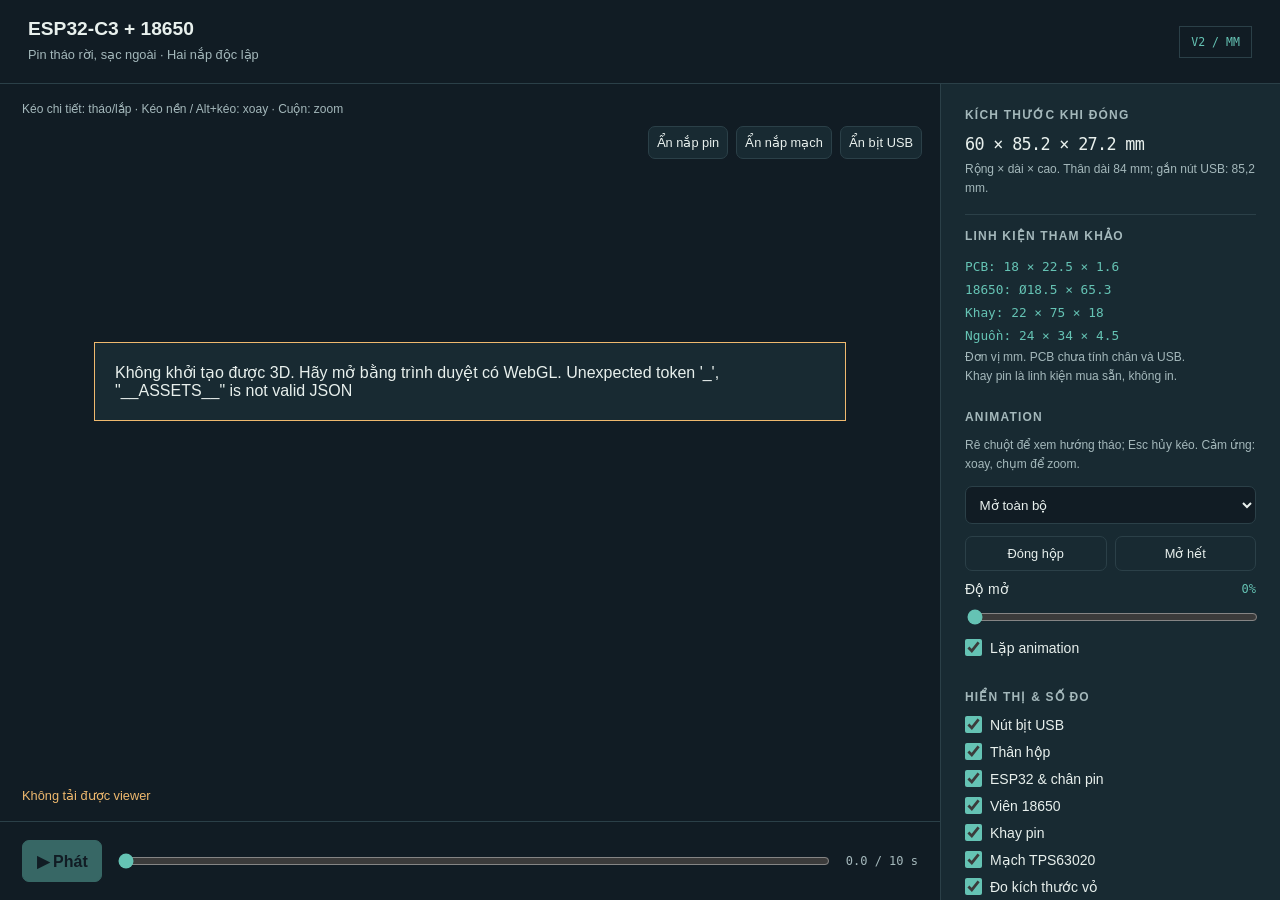
==== commit 28951951: "Add concise print settings and material estimates to enclosure viewer" ====
--- a/esp32-c3-supermini-18650/viewer-template.html
+++ b/esp32-c3-supermini-18650/viewer-template.html
@@ -2,19 +2,55 @@
 <html lang="vi"><head><meta charset="UTF-8"><meta name="viewport" content="width=device-width,initial-scale=1"><title>ESP32-C3 + 18650 · Hộp V2</title>
 <link rel="icon" href="data:image/svg+xml,%3Csvg xmlns='http://www.w3.org/2000/svg' viewBox='0 0 40 40'%3E%3Crect width='40' height='40' rx='8' fill='%23367c85'/%3E%3Cpath d='M10 14l10-5 10 5v13l-10 5-10-5zM10 14l10 5 10-5M20 19v13' fill='none' stroke='%23eee4cb' stroke-width='2'/%3E%3C/svg%3E">
 <style>
-:root{--bg:#111c24;--surface:#182a32;--border:#2b4048;--text:#e8f0ed;--text-dim:#a4b8bb;--accent:#65c3b4;--measure:#efb96e}*{box-sizing:border-box}html{font-size:16px}body{margin:0;background:var(--bg);color:var(--text);font-family:'Avenir Next','Segoe UI',sans-serif}button,input,a{font:inherit}button,a{touch-action:manipulation}button{color:var(--text);background:transparent;border:1px solid var(--border);border-radius:7px;padding:.65rem .85rem;cursor:pointer}button:hover{background:#29424a}button:disabled{opacity:.45;cursor:wait}button:focus-visible,a:focus-visible,input:focus-visible,canvas:focus-visible{outline:2px solid var(--accent);outline-offset:4px}button.primary{background:var(--accent);color:var(--bg);font-weight:650;border-color:var(--accent)}header{height:84px;display:flex;align-items:center;justify-content:space-between;padding:0 28px;border-bottom:1px solid var(--border);gap:16px}h1{font-size:1.2rem;margin:0}header p{color:var(--text-dim);font-size:.8rem;margin:.3rem 0 0}.badge{font:.72rem Menlo,monospace;border:1px solid var(--border);padding:.5rem .7rem;white-space:nowrap;color:var(--accent)}main{display:grid;grid-template-columns:minmax(0,1fr) 300px;min-height:calc(100dvh - 84px)}.viewport{position:relative;min-width:0;display:flex;flex-direction:column}.canvas-wrap{position:relative;flex:1;min-height:450px}canvas.scene{display:block;width:100%;height:100%;position:absolute;inset:0;touch-action:none}.hint{position:absolute;left:22px;top:18px;color:var(--text-dim);font-size:.75rem;pointer-events:none}.status{position:absolute;left:22px;bottom:18px;font-size:.8rem;color:var(--measure);pointer-events:none}.playback{border-top:1px solid var(--border);padding:18px 22px;display:flex;gap:14px;align-items:center}.playback input{min-width:60px;flex:1}.time{font:.75rem Menlo,monospace;white-space:nowrap;color:var(--text-dim)}aside{border-left:1px solid var(--border);padding:24px;display:flex;flex-direction:column;gap:24px;background:var(--surface)}h2{font-size:.75rem;letter-spacing:.1em;text-transform:uppercase;color:var(--text-dim);margin:0 0 12px}p{font-size:.875rem;line-height:1.6;margin:0}small{display:block;font-size:.75rem;line-height:1.6;color:var(--text-dim)}.dimensions{font:1.05rem Menlo,monospace;letter-spacing:-.04em;margin:0 0 6px}.row{display:flex;gap:8px;flex-wrap:wrap}.row button{flex:1;font-size:.8rem;padding:.55rem .5rem}.control{display:flex;justify-content:space-between;align-items:center;gap:10px;font-size:.875rem;margin:10px 0}.control label{display:flex;align-items:center;gap:8px}input[type=range]{width:100%;accent-color:var(--accent);cursor:pointer}input[type=checkbox]{accent-color:var(--accent);width:17px;height:17px;margin:0}.value{font:.75rem Menlo,monospace;color:var(--accent)}a{color:var(--accent);font-size:.85rem;text-decoration:none;border-bottom:1px solid #416962;padding-bottom:2px}.swatch{width:8px;height:8px;border-radius:2px;display:inline-block;margin-right:3px}.note{margin-top:auto;border-top:1px solid var(--border);padding-top:16px}#error{display:none;position:absolute;inset:35% 10% auto;background:var(--surface);border:1px solid var(--measure);padding:20px;z-index:3}.download{display:flex;gap:18px}.legend{display:flex;gap:12px;align-items:center;color:var(--text-dim);font-size:.72rem;margin-top:12px}@media(max-width:760px){header{padding:0 18px}main{grid-template-columns:1fr}.canvas-wrap{height:60dvh;min-height:400px;flex:auto}aside{border-left:0;border-top:1px solid var(--border);display:grid;grid-template-columns:1fr 1fr;padding:20px;gap:22px}.note{grid-column:1/-1}.playback{padding:14px;gap:10px}.hint{font-size:.68rem;left:14px}header .badge{display:none}}@media(max-width:400px){aside{grid-template-columns:1fr}.note{grid-column:auto}.time{font-size:.65rem}}
+:root{--bg:#111c24;--surface:#182a32;--border:#2b4048;--text:#e8f0ed;--text-dim:#a4b8bb;--accent:#65c3b4;--measure:#efb96e}*{box-sizing:border-box}html{font-size:16px}body{margin:0;background:var(--bg);color:var(--text);font-family:'Avenir Next','Segoe UI',sans-serif}button,input,a{font:inherit}button,a{touch-action:manipulation}button{color:var(--text);background:transparent;border:1px solid var(--border);border-radius:7px;padding:.65rem .85rem;cursor:pointer}button:hover{background:#29424a}button:disabled{opacity:.45;cursor:wait}button:focus-visible,a:focus-visible,input:focus-visible,canvas:focus-visible{outline:2px solid var(--accent);outline-offset:4px}button.primary{background:var(--accent);color:var(--bg);font-weight:650;border-color:var(--accent)}header{height:84px;display:flex;align-items:center;justify-content:space-between;padding:0 28px;border-bottom:1px solid var(--border);gap:16px}h1{font-size:1.2rem;margin:0}header p{color:var(--text-dim);font-size:.8rem;margin:.3rem 0 0}.badge{font:.72rem Menlo,monospace;border:1px solid var(--border);padding:.5rem .7rem;white-space:nowrap;color:var(--accent)}main{display:grid;grid-template-columns:minmax(0,1fr) 340px;min-height:calc(100dvh - 84px)}.viewport{position:relative;min-width:0;display:flex;flex-direction:column}.canvas-wrap{position:relative;flex:1;min-height:450px}canvas.scene{display:block;width:100%;height:100%;position:absolute;inset:0;touch-action:none}.hint{position:absolute;left:22px;top:18px;color:var(--text-dim);font-size:.75rem;pointer-events:none}.status{position:absolute;left:22px;bottom:18px;font-size:.8rem;color:var(--measure);pointer-events:none}.playback{border-top:1px solid var(--border);padding:18px 22px;display:flex;gap:14px;align-items:center}.playback input{min-width:60px;flex:1}.time{font:.75rem Menlo,monospace;white-space:nowrap;color:var(--text-dim)}aside{border-left:1px solid var(--border);padding:24px;display:flex;flex-direction:column;gap:24px;background:var(--surface)}h2{font-size:.75rem;letter-spacing:.1em;text-transform:uppercase;color:var(--text-dim);margin:0 0 12px}p{font-size:.875rem;line-height:1.6;margin:0}small{display:block;font-size:.75rem;line-height:1.6;color:var(--text-dim)}.dimensions{font:1.05rem Menlo,monospace;letter-spacing:-.04em;margin:0 0 6px}.row{display:flex;gap:8px;flex-wrap:wrap}.row button{flex:1;font-size:.8rem;padding:.55rem .5rem}.control{display:flex;justify-content:space-between;align-items:center;gap:10px;font-size:.875rem;margin:10px 0}.control label{display:flex;align-items:center;gap:8px}input[type=range]{width:100%;accent-color:var(--accent);cursor:pointer}input[type=checkbox]{accent-color:var(--accent);width:17px;height:17px;margin:0}.value{font:.75rem Menlo,monospace;color:var(--accent)}a{color:var(--accent);font-size:.85rem;text-decoration:none;border-bottom:1px solid #416962;padding-bottom:2px}.swatch{width:8px;height:8px;border-radius:2px;display:inline-block;margin-right:3px}.note{margin-top:auto;border-top:1px solid var(--border);padding-top:16px}#error{display:none;position:absolute;inset:35% 10% auto;background:var(--surface);border:1px solid var(--measure);padding:20px;z-index:3}.download{display:flex;gap:18px}.legend{display:flex;gap:12px;align-items:center;color:var(--text-dim);font-size:.72rem;margin-top:12px}@media(max-width:760px){header{padding:0 18px}main{grid-template-columns:1fr}.canvas-wrap{height:60dvh;min-height:400px;flex:auto}aside{border-left:0;border-top:1px solid var(--border);display:grid;grid-template-columns:1fr 1fr;padding:20px;gap:22px}.note{grid-column:1/-1}.playback{padding:14px;gap:10px}.hint{font-size:.68rem;left:14px}header .badge{display:none}}@media(max-width:400px){aside{grid-template-columns:1fr}.note{grid-column:auto}.time{font-size:.65rem}}
 
 main{height:calc(100dvh - 84px)}aside{overflow-y:auto}.viewport{min-height:0}.canvas-wrap{min-height:0}.quick-tools{position:absolute;right:18px;top:14px;display:flex;gap:8px}.quick-tools button{background:var(--surface);font-size:.8rem}.pcb-spec{margin-top:16px;padding-top:14px;border-top:1px solid var(--border)}.pcb-spec .dimensions{color:#83caff;font-size:.95rem}.pcb-label{color:#83caff}.hint{max-width:calc(100% - 190px)}@media(max-width:760px){main{height:auto}.canvas-wrap{min-height:400px}.hint{max-width:calc(100% - 132px)}.quick-tools{right:12px;top:12px}}
-select{width:100%;padding:.6rem;background:var(--bg);color:var(--text);border:1px solid var(--border);border-radius:7px} .download{flex-direction:column;gap:10px} .quick-tools{top:42px}.quick-tools button{padding:.5rem} .hint{max-width:95%}.spec{font:.8rem Menlo,monospace;color:var(--accent);line-height:1.8} .canvas-wrap{overflow:hidden}.part-tip{position:absolute;z-index:4;max-width:280px;padding:8px 12px;border:1px solid var(--accent);border-radius:6px;background:#142c32;color:#b6f1e3;font-size:.75rem;pointer-events:none}.part-tip[hidden]{display:none}</style></head><body>
-<header><div><h1>ESP32-C3 + 18650</h1><p>Pin tháo rời · Hai nắp độc lập · Không có mạch sạc</p></div><span class="badge">BẢN THỬ 02 / MM</span></header>
+select{width:100%;padding:.6rem;background:var(--bg);color:var(--text);border:1px solid var(--border);border-radius:7px} .download{flex-direction:column;gap:10px} .quick-tools{top:42px}.quick-tools button{padding:.5rem} .hint{max-width:95%}.spec{font:.8rem Menlo,monospace;color:var(--accent);line-height:1.8} .canvas-wrap{overflow:hidden}.part-tip{position:absolute;z-index:4;max-width:280px;padding:8px 12px;border:1px solid var(--accent);border-radius:6px;background:#142c32;color:#b6f1e3;font-size:.75rem;pointer-events:none}.part-tip[hidden]{display:none}
+.print-info{border-top:1px solid var(--border);padding-top:18px}.print-info details{border-bottom:1px solid var(--border);padding:12px 0}.print-info summary{cursor:pointer;font-size:.85rem;font-weight:600;line-height:1.5}.print-info summary:focus-visible{outline:2px solid var(--accent);outline-offset:4px}.print-info details[open] summary{margin-bottom:12px}.print-info table{width:100%;border-collapse:collapse;font-size:.78rem;line-height:1.5}.print-info th,.print-info td{padding:6px 0;text-align:left;vertical-align:top;border-bottom:1px solid var(--border)}.print-info th{font-weight:400;color:var(--text-dim);width:48%;padding-right:12px}.print-info tr:last-child th,.print-info tr:last-child td{border:0}.print-info small{margin-top:10px}.material-total{font:1.25rem Menlo,monospace;color:var(--accent);margin-bottom:4px}.print-info ul{padding-left:18px;font-size:.78rem;line-height:1.6;margin:10px 0}.print-info li+li{margin-top:6px}.print-info a{font-size:inherit}.review-status{color:var(--accent)}
+</style></head><body>
+<header><div><h1>ESP32-C3 + 18650</h1><p>Pin tháo rời, sạc ngoài · Hai nắp độc lập</p></div><span class="badge">V2 / MM</span></header>
 <main><section class="viewport" aria-label="Mô hình hộp 3D"><div class="canvas-wrap" id="stage"><canvas class="scene" id="canvas" tabindex="0" aria-label="Chuột trái kéo chi tiết theo mũi tên; kéo vùng trống để xoay; cuộn để zoom"></canvas><div class="hint">Kéo chi tiết: tháo/lắp · Kéo nền / Alt+kéo: xoay · Cuộn: zoom</div><div id="partTip" class="part-tip" hidden></div><div class="quick-tools"><button id="toggleBatteryLid" aria-pressed="false">Ẩn nắp pin</button><button id="toggleElectronicsLid" aria-pressed="false">Ẩn nắp mạch</button><button id="toggleUsbCap" aria-pressed="false">Ẩn bịt USB</button></div><div class="status" id="status" role="status">Đang tải model…</div><div id="error" role="alert"></div></div>
 <div class="playback"><button class="primary" id="play" disabled>▶ Phát</button><input id="timeline" aria-label="Tua animation" type="range" min="0" max="1000" value="0"><span class="time" id="time">0.0 / 10 s</span></div></section>
-<aside><section><h2>Kích thước khi đóng</h2><p class="dimensions" id="outerDimensions">60 × 85.2 × 27.2 mm</p><small>Rộng × dài × cao khi lắp kín. Dài 85.2 mm gồm nút bịt USB; thân dài 84 mm.</small><div class="pcb-spec"><h2>Linh kiện tham khảo</h2><p class="spec">PCB: 18 × 22.5 × 1.6<br>18650: Ø18.5 × 65.3<br>Khay: 22 × 75 × 18<br>Nguồn: 24 × 34 × 4.5</p><small>Đơn vị mm. PCB chưa tính chân và USB.<br>Khay pin là linh kiện mua sẵn, không in.</small></div></section>
-<section><h2>Animation</h2><small style="margin-bottom:12px">Rê chuột lên chi tiết để hiện hướng kéo. Kéo ngược để lắp lại; Esc hủy lượt kéo. Cảm ứng: xoay và chụm để zoom.</small><select id="mode" aria-label="Chế độ animation"><option value="explode">Mở toàn bộ & đo kích thước</option><option value="battery">Thay pin · giữ nắp mạch đóng</option><option value="usb">Mở/đóng nút bịt USB</option></select><div class="row" style="margin-top:12px"><button id="close">Đóng hộp</button><button id="explode">Mở hết</button></div><div class="control"><label for="separation">Độ mở</label><output id="separationValue" class="value">0%</output></div><input id="separation" type="range" min="0" max="100" value="0" aria-label="Độ mở hộp"><div class="control"><label><input id="loop" type="checkbox" checked>Lặp animation</label></div></section>
+<aside><section><h2>Kích thước khi đóng</h2><p class="dimensions" id="outerDimensions">60 × 85.2 × 27.2 mm</p><small>Rộng × dài × cao. Thân dài 84 mm; gắn nút USB: 85,2 mm.</small><div class="pcb-spec"><h2>Linh kiện tham khảo</h2><p class="spec">PCB: 18 × 22.5 × 1.6<br>18650: Ø18.5 × 65.3<br>Khay: 22 × 75 × 18<br>Nguồn: 24 × 34 × 4.5</p><small>Đơn vị mm. PCB chưa tính chân và USB.<br>Khay pin là linh kiện mua sẵn, không in.</small></div></section>
+<section><h2>Animation</h2><small style="margin-bottom:12px">Rê chuột để xem hướng tháo; Esc hủy kéo. Cảm ứng: xoay, chụm để zoom.</small><select id="mode" aria-label="Chế độ animation"><option value="explode">Mở toàn bộ</option><option value="battery">Thay pin</option><option value="usb">Mở/đóng nút bịt USB</option></select><div class="row" style="margin-top:12px"><button id="close">Đóng hộp</button><button id="explode">Mở hết</button></div><div class="control"><label for="separation">Độ mở</label><output id="separationValue" class="value">0%</output></div><input id="separation" type="range" min="0" max="100" value="0" aria-label="Độ mở hộp"><div class="control"><label><input id="loop" type="checkbox" checked>Lặp animation</label></div></section>
 <section><h2>Hiển thị & số đo</h2><div class="control"><label><input id="usbCapVisible" type="checkbox" checked>Nút bịt USB</label></div><div class="control"><label><input id="baseVisible" type="checkbox" checked>Thân hộp</label></div><div class="control"><label><input id="boardVisible" type="checkbox" checked>ESP32 & chân pin</label></div><div class="control"><label><input id="cellVisible" type="checkbox" checked>Viên 18650</label></div><div class="control"><label><input id="holderVisible" type="checkbox" checked>Khay pin</label></div><div class="control"><label><input id="converterVisible" type="checkbox" checked>Mạch TPS63020</label></div><div class="control"><label><input id="measure" type="checkbox" checked>Đo kích thước vỏ</label></div><label for="componentMeasure"><small>Đo linh kiện</small></label><select id="componentMeasure"><option value="board">PCB ESP32</option><option value="cell">Viên 18650</option><option value="holder">Khay pin</option><option value="converter">Mạch nguồn</option><option value="none">Ẩn số đo linh kiện</option></select><div class="control"><label><input id="wireframe" type="checkbox">Lưới tam giác</label></div></section>
 <section><h2>Góc nhìn</h2><div class="row"><button id="front">Mặt USB</button><button id="top">Từ trên</button><button id="reset">Đặt lại</button></div></section>
-<section><h2>File in 3D</h2><div class="download"><a id="downloadBase" download="base.stl">Thân hộp STL ↓</a><a id="downloadBatteryLid" download="battery_lid.stl">Nắp pin STL ↓</a><a id="downloadElectronicsLid" download="electronics_lid.stl">Nắp mạch STL ↓</a><a id="downloadUsbCap" download="usb_cap.stl">Nút bịt USB STL ↓</a></div></section>
-<section class="note"><small>Vỏ dùng mesh STL thật. Vị trí linh kiện trên bo chỉ minh họa. Kích thước module Shopee chưa xác minh; đo linh kiện thực trước khi in. Ngàm nắp chưa thử bằng bản in.</small></section></aside></main>
+<section class="print-info" aria-label="Thông tin in 3D">
+<h2>In V2 · Bambu Studio</h2>
+<p class="material-total">≈ 40–50 g PLA</p>
+<small>Ước tính · Chưa chia lớp hoặc in thử.</small>
+<details id="printSettings"><summary>Cấu hình in thử</summary>
+<table aria-label="Cấu hình Bambu Studio"><tbody>
+<tr><th scope="row">Máy / vật liệu</th><td>Chọn đúng máy · nozzle 0,4 mm · PLA thường</td></tr>
+<tr><th scope="row">Layer / lớp đầu</th><td>0,16 / 0,20 mm</td></tr>
+<tr><th scope="row">Thành</th><td>Arachne · 3 wall loops</td></tr>
+<tr><th scope="row">Lớp đặc trên / dưới</th><td>5 / 5</td></tr>
+<tr><th scope="row">Infill</th><td>15% Gyroid</td></tr>
+<tr><th scope="row">Thành ngoài / cầu</th><td>60 / 25 mm/s</td></tr>
+<tr><th scope="row">Support / brim</th><td>Tắt ban đầu</td></tr>
+<tr><th scope="row">Scale / đơn vị</th><td>100% / mm</td></tr>
+<tr><th scope="row">Bù lỗ / biên XY</th><td>0 / 0 mm</td></tr>
+<tr><th scope="row">Nhiệt, quạt, flow,<br>bù chân voi</th><td>Theo preset nhựa và bàn in</td></tr>
+</tbody></table>
+<small>Arachne hỗ trợ gờ mỏng; kiểm tra đường nhựa sau khi Slice. Không scale hộp để chỉnh độ chặt ngàm.</small>
+<ul><li>Thân: đáy xuống bàn, miệng hướng lên.</li><li>Nắp và nút USB: mặt ngoài xuống bàn, phần gài hướng lên.</li><li>Xem cầu 8 mm ở cửa dây, Z ≈ 10 mm, và rãnh nắp pin rộng 1,2 mm, sâu 0,4 mm. Chỉ thêm support cục bộ nếu cầu thử bị võng.</li><li>Nếu nắp cong góc: thêm outer brim 3–5 mm.</li></ul>
+<small>Nguồn: <a href="https://wiki.bambulab.com/en/software/bambu-studio/wall-generator" target="_blank" rel="noopener">Arachne</a> · <a href="https://wiki.bambulab.com/en/software/bambu-studio/parameter/elephant-foot" target="_blank" rel="noopener">Bù chân voi</a>.</small>
+</details>
+<details id="materialEstimate"><summary>Lượng nhựa & chi phí</summary>
+<table aria-label="Khối lượng PLA nếu in đặc"><tbody>
+<tr><th scope="row">Thân</th><td>34,6 g</td></tr><tr><th scope="row">Nắp pin</th><td>6,0 g</td></tr><tr><th scope="row">Nắp mạch</th><td>6,5 g</td></tr><tr><th scope="row">Nút USB</th><td>0,8 g</td></tr><tr><th scope="row">Tổng nếu in đặc</th><td>47,9 g</td></tr>
+</tbody></table>
+<small>Tính từ thể tích CAD với <a href="https://store.bblcdn.com/s7/default/b189de92249a4b9ebed28b8ea1f080f0/Bambu_PLA_Basic_Technical_Data_Sheet.pdf" target="_blank" rel="noopener">PLA 1,24 g/cm³</a>. Infill giảm phần ruột; brim và nhựa mồi cộng thêm.</small>
+<small>Ví dụ cuộn 300.000đ/kg: khoảng 12.000–15.000đ/bộ, chưa tính điện và in lỗi. Bambu Studio cho số ước tính theo cấu hình sau khi Slice.</small>
+</details>
+<details id="meshReview"><summary>Lưới đạt · cần thử độ vừa</summary>
+<p class="review-status">4 STL kín, mỗi file một khối.</p>
+<small>Không cạnh/đỉnh lỗi, mặt tự giao, mặt trùng hoặc tam giác suy biến; hướng mặt nhất quán.</small>
+<ul><li>Thành/đáy 2 mm; nắp 1,8 mm; gờ nhỏ nhất 1 mm. Kiểm tra gờ và gân cài còn đủ trong Preview.</li><li>Mép cài nắp 1,2 mm, sâu 2,4 mm. Khe hở 0,2 mm mỗi bên; gân dôi 0,08 mm. In thử để chỉnh độ chặt.</li><li>Nút USB sâu 1,7 mm, cách cổng trên bo 1,05 mm theo model; không có gioăng kín nước.</li><li>Đo khay, pin và module thực trước khi in. Linh kiện trên bo là hình minh họa; chưa chừa giắc Dupont.</li><li>Khay và bo cần cố định thêm. Cửa dây 8 × 6 mm; chưa có rãnh hoặc kẹp dây.</li></ul>
+</details>
+</section>
+<section><h2>File in 3D</h2><div class="download"><a id="downloadBase" download="base.stl">Thân hộp STL ↓</a><a id="downloadBatteryLid" download="battery_lid.stl">Nắp pin STL ↓</a><a id="downloadElectronicsLid" download="electronics_lid.stl">Nắp mạch STL ↓</a><a id="downloadUsbCap" download="usb_cap.stl">Nút bịt USB STL ↓</a><a href="esp32-c3-supermini-18650.zip" download>Trọn bộ STL · STEP · viewer ↓</a></div></section>
+</aside></main>
 <script id="assets" type="application/json">__ASSETS__</script>
 <script type="module">
 const $=id=>document.getElementById(id);window.viewerErrors=[];
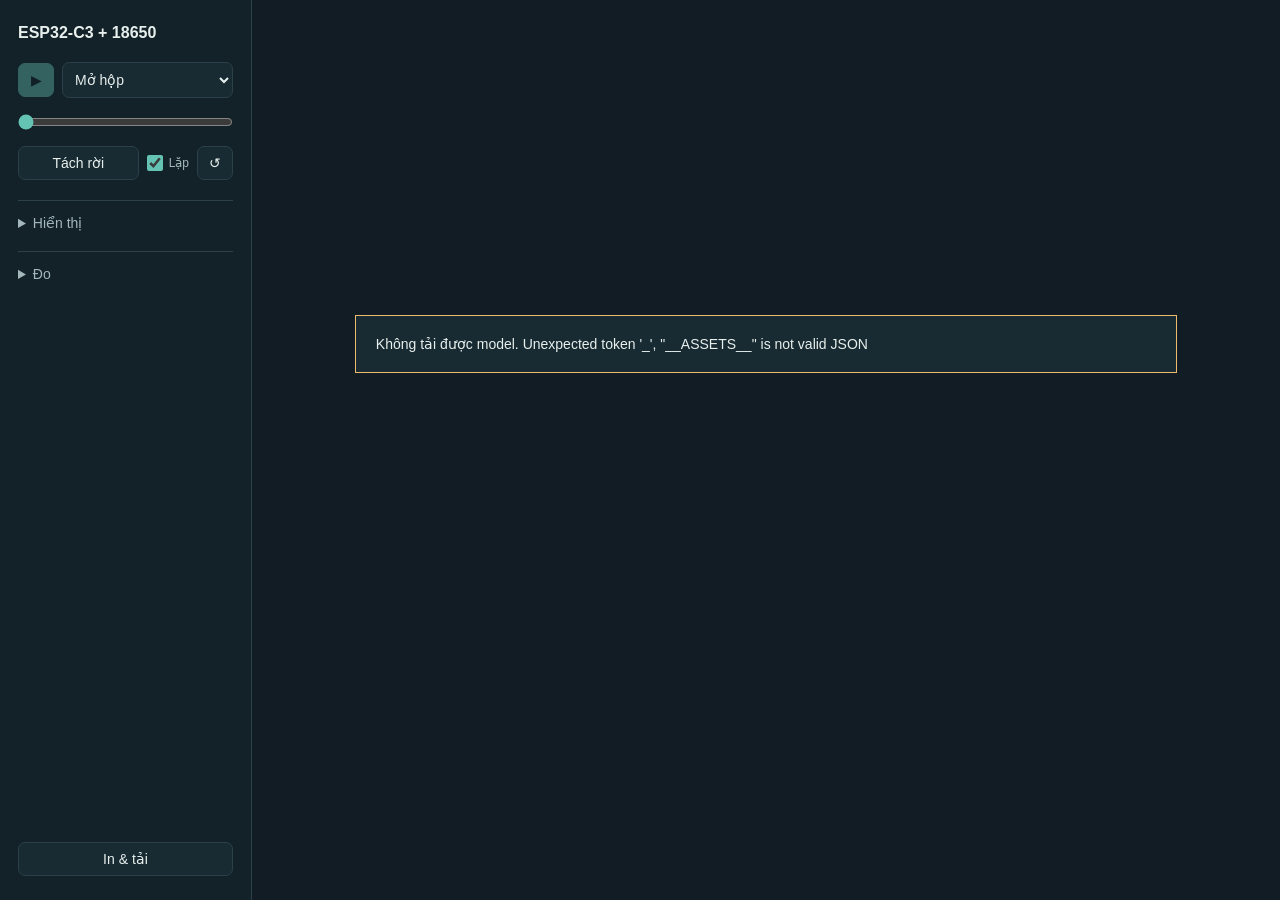
==== commit fff982a1: "Simplify viewer sidebar and move print details out of the canvas" ====
--- a/esp32-c3-supermini-18650/viewer-template.html
+++ b/esp32-c3-supermini-18650/viewer-template.html
@@ -2,23 +2,58 @@
 <html lang="vi"><head><meta charset="UTF-8"><meta name="viewport" content="width=device-width,initial-scale=1"><title>ESP32-C3 + 18650 · Hộp V2</title>
 <link rel="icon" href="data:image/svg+xml,%3Csvg xmlns='http://www.w3.org/2000/svg' viewBox='0 0 40 40'%3E%3Crect width='40' height='40' rx='8' fill='%23367c85'/%3E%3Cpath d='M10 14l10-5 10 5v13l-10 5-10-5zM10 14l10 5 10-5M20 19v13' fill='none' stroke='%23eee4cb' stroke-width='2'/%3E%3C/svg%3E">
 <style>
-:root{--bg:#111c24;--surface:#182a32;--border:#2b4048;--text:#e8f0ed;--text-dim:#a4b8bb;--accent:#65c3b4;--measure:#efb96e}*{box-sizing:border-box}html{font-size:16px}body{margin:0;background:var(--bg);color:var(--text);font-family:'Avenir Next','Segoe UI',sans-serif}button,input,a{font:inherit}button,a{touch-action:manipulation}button{color:var(--text);background:transparent;border:1px solid var(--border);border-radius:7px;padding:.65rem .85rem;cursor:pointer}button:hover{background:#29424a}button:disabled{opacity:.45;cursor:wait}button:focus-visible,a:focus-visible,input:focus-visible,canvas:focus-visible{outline:2px solid var(--accent);outline-offset:4px}button.primary{background:var(--accent);color:var(--bg);font-weight:650;border-color:var(--accent)}header{height:84px;display:flex;align-items:center;justify-content:space-between;padding:0 28px;border-bottom:1px solid var(--border);gap:16px}h1{font-size:1.2rem;margin:0}header p{color:var(--text-dim);font-size:.8rem;margin:.3rem 0 0}.badge{font:.72rem Menlo,monospace;border:1px solid var(--border);padding:.5rem .7rem;white-space:nowrap;color:var(--accent)}main{display:grid;grid-template-columns:minmax(0,1fr) 340px;min-height:calc(100dvh - 84px)}.viewport{position:relative;min-width:0;display:flex;flex-direction:column}.canvas-wrap{position:relative;flex:1;min-height:450px}canvas.scene{display:block;width:100%;height:100%;position:absolute;inset:0;touch-action:none}.hint{position:absolute;left:22px;top:18px;color:var(--text-dim);font-size:.75rem;pointer-events:none}.status{position:absolute;left:22px;bottom:18px;font-size:.8rem;color:var(--measure);pointer-events:none}.playback{border-top:1px solid var(--border);padding:18px 22px;display:flex;gap:14px;align-items:center}.playback input{min-width:60px;flex:1}.time{font:.75rem Menlo,monospace;white-space:nowrap;color:var(--text-dim)}aside{border-left:1px solid var(--border);padding:24px;display:flex;flex-direction:column;gap:24px;background:var(--surface)}h2{font-size:.75rem;letter-spacing:.1em;text-transform:uppercase;color:var(--text-dim);margin:0 0 12px}p{font-size:.875rem;line-height:1.6;margin:0}small{display:block;font-size:.75rem;line-height:1.6;color:var(--text-dim)}.dimensions{font:1.05rem Menlo,monospace;letter-spacing:-.04em;margin:0 0 6px}.row{display:flex;gap:8px;flex-wrap:wrap}.row button{flex:1;font-size:.8rem;padding:.55rem .5rem}.control{display:flex;justify-content:space-between;align-items:center;gap:10px;font-size:.875rem;margin:10px 0}.control label{display:flex;align-items:center;gap:8px}input[type=range]{width:100%;accent-color:var(--accent);cursor:pointer}input[type=checkbox]{accent-color:var(--accent);width:17px;height:17px;margin:0}.value{font:.75rem Menlo,monospace;color:var(--accent)}a{color:var(--accent);font-size:.85rem;text-decoration:none;border-bottom:1px solid #416962;padding-bottom:2px}.swatch{width:8px;height:8px;border-radius:2px;display:inline-block;margin-right:3px}.note{margin-top:auto;border-top:1px solid var(--border);padding-top:16px}#error{display:none;position:absolute;inset:35% 10% auto;background:var(--surface);border:1px solid var(--measure);padding:20px;z-index:3}.download{display:flex;gap:18px}.legend{display:flex;gap:12px;align-items:center;color:var(--text-dim);font-size:.72rem;margin-top:12px}@media(max-width:760px){header{padding:0 18px}main{grid-template-columns:1fr}.canvas-wrap{height:60dvh;min-height:400px;flex:auto}aside{border-left:0;border-top:1px solid var(--border);display:grid;grid-template-columns:1fr 1fr;padding:20px;gap:22px}.note{grid-column:1/-1}.playback{padding:14px;gap:10px}.hint{font-size:.68rem;left:14px}header .badge{display:none}}@media(max-width:400px){aside{grid-template-columns:1fr}.note{grid-column:auto}.time{font-size:.65rem}}
-
-main{height:calc(100dvh - 84px)}aside{overflow-y:auto}.viewport{min-height:0}.canvas-wrap{min-height:0}.quick-tools{position:absolute;right:18px;top:14px;display:flex;gap:8px}.quick-tools button{background:var(--surface);font-size:.8rem}.pcb-spec{margin-top:16px;padding-top:14px;border-top:1px solid var(--border)}.pcb-spec .dimensions{color:#83caff;font-size:.95rem}.pcb-label{color:#83caff}.hint{max-width:calc(100% - 190px)}@media(max-width:760px){main{height:auto}.canvas-wrap{min-height:400px}.hint{max-width:calc(100% - 132px)}.quick-tools{right:12px;top:12px}}
-select{width:100%;padding:.6rem;background:var(--bg);color:var(--text);border:1px solid var(--border);border-radius:7px} .download{flex-direction:column;gap:10px} .quick-tools{top:42px}.quick-tools button{padding:.5rem} .hint{max-width:95%}.spec{font:.8rem Menlo,monospace;color:var(--accent);line-height:1.8} .canvas-wrap{overflow:hidden}.part-tip{position:absolute;z-index:4;max-width:280px;padding:8px 12px;border:1px solid var(--accent);border-radius:6px;background:#142c32;color:#b6f1e3;font-size:.75rem;pointer-events:none}.part-tip[hidden]{display:none}
-.print-info{border-top:1px solid var(--border);padding-top:18px}.print-info details{border-bottom:1px solid var(--border);padding:12px 0}.print-info summary{cursor:pointer;font-size:.85rem;font-weight:600;line-height:1.5}.print-info summary:focus-visible{outline:2px solid var(--accent);outline-offset:4px}.print-info details[open] summary{margin-bottom:12px}.print-info table{width:100%;border-collapse:collapse;font-size:.78rem;line-height:1.5}.print-info th,.print-info td{padding:6px 0;text-align:left;vertical-align:top;border-bottom:1px solid var(--border)}.print-info th{font-weight:400;color:var(--text-dim);width:48%;padding-right:12px}.print-info tr:last-child th,.print-info tr:last-child td{border:0}.print-info small{margin-top:10px}.material-total{font:1.25rem Menlo,monospace;color:var(--accent);margin-bottom:4px}.print-info ul{padding-left:18px;font-size:.78rem;line-height:1.6;margin:10px 0}.print-info li+li{margin-top:6px}.print-info a{font-size:inherit}.review-status{color:var(--accent)}
+:root{--bg:#111c24;--surface:#182a32;--border:#2b4048;--text:#e8f0ed;--muted:#a4b8bb;--accent:#65c3b4}
+*{box-sizing:border-box}body{margin:0;background:var(--bg);color:var(--text);font:14px 'Avenir Next','Segoe UI',sans-serif;height:100dvh;display:flex}
+button,input,select,summary,a{font:inherit}button,summary,a{touch-action:manipulation}button,select,summary{color:var(--text);background:var(--surface);border:1px solid var(--border);border-radius:7px;padding:8px 12px;cursor:pointer}
+button:hover,summary:hover,a:hover{background:#29424a}button:disabled{opacity:.4}button:focus-visible,summary:focus-visible,a:focus-visible,input:focus-visible,select:focus-visible,canvas:focus-visible{outline:2px solid var(--accent);outline-offset:3px}
+aside{width:252px;flex-shrink:0;padding:24px 18px;display:flex;flex-direction:column;gap:20px;border-right:1px solid var(--border);overflow:auto;background:#132229}h1{font-size:16px;font-weight:600;margin:0;white-space:nowrap}
+main{flex:1;position:relative;min-width:0;min-height:0}.canvas-wrap{position:absolute;inset:0;overflow:hidden}canvas.scene{display:block;width:100%;height:100%;touch-action:none}
+.menu{border-top:1px solid var(--border);padding-top:14px}.menu summary{border:0;padding:0;background:none;user-select:none;color:var(--muted)}.menu[open] summary{margin-bottom:12px;color:var(--text)}
+.panel label{display:flex;align-items:center;gap:9px;min-height:32px}.panel select{width:100%;margin-top:8px}.panel hr{border:0;border-top:1px solid var(--border);margin:10px 0}.views{display:flex;gap:8px;margin-top:10px}.views button{flex:1}
+input[type=checkbox]{accent-color:var(--accent);width:16px;height:16px;margin:0}input[type=range]{accent-color:var(--accent);min-width:60px;cursor:pointer}
+.playback{display:flex;flex-wrap:wrap;align-items:center;gap:8px}.playback button,.playback select{white-space:nowrap}.playback select{flex:1;min-width:0;padding:8px}.playback .timeline{width:100%;margin:8px 0;order:1}.playback .icon{width:36px;min-width:36px;padding:8px 0}.playback .primary{background:var(--accent);color:var(--bg);border-color:var(--accent)}.playback .loop{display:flex;align-items:center;gap:6px;font-size:12px;color:var(--muted)}#assembly{flex:1}.playback #assembly,.playback .loop,.playback #reset{order:2}#openPrint{margin-top:auto;width:100%}
+.part-tip{position:absolute;z-index:4;max-width:260px;padding:7px 10px;border:1px solid var(--accent);border-radius:6px;background:#142c32;color:#b6f1e3;font-size:12px;pointer-events:none}.part-tip[hidden]{display:none}
+#loading{position:absolute;inset:45% 0 auto;text-align:center;color:var(--muted);pointer-events:none}#error{display:none;position:absolute;inset:35% 10% auto;background:var(--surface);border:1px solid #efb96e;padding:20px}
+dialog{width:min(560px,calc(100% - 32px));max-height:85dvh;padding:24px;border:1px solid var(--border);border-radius:12px;color:var(--text);background:var(--surface)}dialog::backdrop{background:#0008}.dialog-header{display:flex;justify-content:space-between;align-items:center;margin-bottom:20px}.dialog-header h2{margin:0;font-size:18px}.dialog-header button{font-size:20px;padding:0 10px}
+h3{font-size:12px;font-weight:500;color:var(--muted);margin:18px 0 10px}.downloads{display:grid;grid-template-columns:1fr 1fr;gap:8px}a{color:var(--accent);text-decoration:none}.downloads a,.bundle{display:block;padding:10px 12px;border:1px solid var(--border);border-radius:7px}.bundle{margin-top:8px;text-align:center}
+.print-info{margin-top:22px}.material-total{margin:0 0 10px;color:var(--muted);font-size:13px}.print-info details{border-top:1px solid var(--border);padding:12px 0}.print-info summary{border:0;padding:0;font-size:13px;background:none}.print-info details[open] summary{margin-bottom:12px}.print-info table{width:100%;border-collapse:collapse;font-size:12px;line-height:1.5}.print-info th,.print-info td{padding:6px 0;text-align:left;vertical-align:top;border-bottom:1px solid var(--border)}.print-info th{font-weight:400;color:var(--muted);width:48%;padding-right:12px}.print-info tr:last-child th,.print-info tr:last-child td{border:0}.print-info small{display:block;font-size:12px;color:var(--muted);line-height:1.6;margin-top:10px}.print-info ul{padding-left:18px;font-size:12px;line-height:1.6;margin:10px 0}.print-info li+li{margin-top:6px}.print-info p{font-size:13px}
+@media(max-width:600px){body{flex-direction:column}aside{width:100%;max-height:42dvh;flex-shrink:0;padding:14px 16px;gap:12px;border-right:0;border-bottom:1px solid var(--border);display:grid;grid-template-columns:1fr 1fr;align-items:start}h1{grid-column:1/-1;font-size:15px}.playback{grid-column:1/-1}.playback .timeline{flex:1;width:0;margin:0 4px}.playback #assembly{flex:0}.playback .loop{display:none}.menu{padding-top:10px}.menu .panel{padding-bottom:8px}#openPrint{grid-column:1/-1;width:auto;justify-self:start;margin:0;padding:6px 10px}main{min-height:40dvh}}
 </style></head><body>
-<header><div><h1>ESP32-C3 + 18650</h1><p>Pin tháo rời, sạc ngoài · Hai nắp độc lập</p></div><span class="badge">V2 / MM</span></header>
-<main><section class="viewport" aria-label="Mô hình hộp 3D"><div class="canvas-wrap" id="stage"><canvas class="scene" id="canvas" tabindex="0" aria-label="Chuột trái kéo chi tiết theo mũi tên; kéo vùng trống để xoay; cuộn để zoom"></canvas><div class="hint">Kéo chi tiết: tháo/lắp · Kéo nền / Alt+kéo: xoay · Cuộn: zoom</div><div id="partTip" class="part-tip" hidden></div><div class="quick-tools"><button id="toggleBatteryLid" aria-pressed="false">Ẩn nắp pin</button><button id="toggleElectronicsLid" aria-pressed="false">Ẩn nắp mạch</button><button id="toggleUsbCap" aria-pressed="false">Ẩn bịt USB</button></div><div class="status" id="status" role="status">Đang tải model…</div><div id="error" role="alert"></div></div>
-<div class="playback"><button class="primary" id="play" disabled>▶ Phát</button><input id="timeline" aria-label="Tua animation" type="range" min="0" max="1000" value="0"><span class="time" id="time">0.0 / 10 s</span></div></section>
-<aside><section><h2>Kích thước khi đóng</h2><p class="dimensions" id="outerDimensions">60 × 85.2 × 27.2 mm</p><small>Rộng × dài × cao. Thân dài 84 mm; gắn nút USB: 85,2 mm.</small><div class="pcb-spec"><h2>Linh kiện tham khảo</h2><p class="spec">PCB: 18 × 22.5 × 1.6<br>18650: Ø18.5 × 65.3<br>Khay: 22 × 75 × 18<br>Nguồn: 24 × 34 × 4.5</p><small>Đơn vị mm. PCB chưa tính chân và USB.<br>Khay pin là linh kiện mua sẵn, không in.</small></div></section>
-<section><h2>Animation</h2><small style="margin-bottom:12px">Rê chuột để xem hướng tháo; Esc hủy kéo. Cảm ứng: xoay, chụm để zoom.</small><select id="mode" aria-label="Chế độ animation"><option value="explode">Mở toàn bộ</option><option value="battery">Thay pin</option><option value="usb">Mở/đóng nút bịt USB</option></select><div class="row" style="margin-top:12px"><button id="close">Đóng hộp</button><button id="explode">Mở hết</button></div><div class="control"><label for="separation">Độ mở</label><output id="separationValue" class="value">0%</output></div><input id="separation" type="range" min="0" max="100" value="0" aria-label="Độ mở hộp"><div class="control"><label><input id="loop" type="checkbox" checked>Lặp animation</label></div></section>
-<section><h2>Hiển thị & số đo</h2><div class="control"><label><input id="usbCapVisible" type="checkbox" checked>Nút bịt USB</label></div><div class="control"><label><input id="baseVisible" type="checkbox" checked>Thân hộp</label></div><div class="control"><label><input id="boardVisible" type="checkbox" checked>ESP32 & chân pin</label></div><div class="control"><label><input id="cellVisible" type="checkbox" checked>Viên 18650</label></div><div class="control"><label><input id="holderVisible" type="checkbox" checked>Khay pin</label></div><div class="control"><label><input id="converterVisible" type="checkbox" checked>Mạch TPS63020</label></div><div class="control"><label><input id="measure" type="checkbox" checked>Đo kích thước vỏ</label></div><label for="componentMeasure"><small>Đo linh kiện</small></label><select id="componentMeasure"><option value="board">PCB ESP32</option><option value="cell">Viên 18650</option><option value="holder">Khay pin</option><option value="converter">Mạch nguồn</option><option value="none">Ẩn số đo linh kiện</option></select><div class="control"><label><input id="wireframe" type="checkbox">Lưới tam giác</label></div></section>
-<section><h2>Góc nhìn</h2><div class="row"><button id="front">Mặt USB</button><button id="top">Từ trên</button><button id="reset">Đặt lại</button></div></section>
-<section class="print-info" aria-label="Thông tin in 3D">
-<h2>In V2 · Bambu Studio</h2>
-<p class="material-total">≈ 40–50 g PLA</p>
-<small>Ước tính · Chưa chia lớp hoặc in thử.</small>
+<aside aria-label="Điều khiển"><h1>ESP32-C3 + 18650</h1>
+<div class="playback">
+<button class="primary icon" id="play" disabled aria-label="Phát" title="Phát">▶</button>
+<select id="mode" aria-label="Animation"><option value="explode">Mở hộp</option><option value="battery">Thay pin</option><option value="usb">Bịt USB</option></select>
+<button id="assembly">Tách rời</button>
+<input class="timeline" id="timeline" aria-label="Tua animation" type="range" min="0" max="1000" value="0">
+<label class="loop"><input id="loop" type="checkbox" checked>Lặp</label>
+<button class="icon" id="reset" aria-label="Đặt lại" title="Đặt lại">↺</button>
+</div>
+<details class="menu" id="displayMenu"><summary>Hiển thị</summary><div class="panel">
+<label><input id="toggleBatteryLid" type="checkbox" checked>Nắp pin</label>
+<label><input id="toggleElectronicsLid" type="checkbox" checked>Nắp mạch</label>
+<label><input id="usbCapVisible" type="checkbox" checked>Bịt USB</label>
+<hr>
+<label><input id="baseVisible" type="checkbox" checked>Thân</label>
+<label><input id="boardVisible" type="checkbox" checked>ESP32</label>
+<label><input id="cellVisible" type="checkbox" checked>Pin</label>
+<label><input id="holderVisible" type="checkbox" checked>Khay</label>
+<label><input id="converterVisible" type="checkbox" checked>Mạch nguồn</label>
+<hr>
+<label><input id="wireframe" type="checkbox">Lưới</label>
+<div class="views"><button id="front">Trước</button><button id="top">Trên</button></div>
+</div></details>
+<details class="menu" id="measureMenu"><summary>Đo</summary><div class="panel">
+<label><input id="measure" type="checkbox">Vỏ hộp</label>
+<select id="componentMeasure" aria-label="Đo linh kiện"><option value="none">Chọn linh kiện</option><option value="board">PCB ESP32</option><option value="cell">Pin</option><option value="holder">Khay</option><option value="converter">Mạch nguồn</option></select>
+</div></details>
+<button id="openPrint">In & tải</button>
+</aside>
+<main aria-label="Mô hình 3D"><div class="canvas-wrap" id="stage"><canvas class="scene" id="canvas" tabindex="0" aria-label="Mô hình 3D. Kéo chi tiết để tháo; kéo nền để xoay."></canvas><div id="partTip" class="part-tip" hidden></div><div id="loading">Đang tải…</div><div id="error" role="alert"></div></div>
+</main>
+<dialog id="printDialog" aria-labelledby="printTitle"><div class="dialog-header"><h2 id="printTitle">In 3D</h2><button id="closePrint" aria-label="Đóng">×</button></div>
+<h3>STL</h3><div class="downloads"><a id="downloadBase" download="base.stl">Thân</a><a id="downloadBatteryLid" download="battery_lid.stl">Nắp pin</a><a id="downloadElectronicsLid" download="electronics_lid.stl">Nắp mạch</a><a id="downloadUsbCap" download="usb_cap.stl">Bịt USB</a></div>
+<a class="bundle" href="esp32-c3-supermini-18650.zip" download>Tải tất cả (.zip)</a>
+<div class="print-info"><p class="material-total">≈ 40–50 g PLA · chưa in thử</p>
 <details id="printSettings"><summary>Cấu hình in thử</summary>
 <table aria-label="Cấu hình Bambu Studio"><tbody>
 <tr><th scope="row">Máy / vật liệu</th><td>Chọn đúng máy · nozzle 0,4 mm · PLA thường</td></tr>
@@ -36,21 +71,19 @@
 <ul><li>Thân: đáy xuống bàn, miệng hướng lên.</li><li>Nắp và nút USB: mặt ngoài xuống bàn, phần gài hướng lên.</li><li>Xem cầu 8 mm ở cửa dây, Z ≈ 10 mm, và rãnh nắp pin rộng 1,2 mm, sâu 0,4 mm. Chỉ thêm support cục bộ nếu cầu thử bị võng.</li><li>Nếu nắp cong góc: thêm outer brim 3–5 mm.</li></ul>
 <small>Nguồn: <a href="https://wiki.bambulab.com/en/software/bambu-studio/wall-generator" target="_blank" rel="noopener">Arachne</a> · <a href="https://wiki.bambulab.com/en/software/bambu-studio/parameter/elephant-foot" target="_blank" rel="noopener">Bù chân voi</a>.</small>
 </details>
-<details id="materialEstimate"><summary>Lượng nhựa & chi phí</summary>
+<details id="materialEstimate"><summary>Nhựa & chi phí</summary>
 <table aria-label="Khối lượng PLA nếu in đặc"><tbody>
 <tr><th scope="row">Thân</th><td>34,6 g</td></tr><tr><th scope="row">Nắp pin</th><td>6,0 g</td></tr><tr><th scope="row">Nắp mạch</th><td>6,5 g</td></tr><tr><th scope="row">Nút USB</th><td>0,8 g</td></tr><tr><th scope="row">Tổng nếu in đặc</th><td>47,9 g</td></tr>
 </tbody></table>
 <small>Tính từ thể tích CAD với <a href="https://store.bblcdn.com/s7/default/b189de92249a4b9ebed28b8ea1f080f0/Bambu_PLA_Basic_Technical_Data_Sheet.pdf" target="_blank" rel="noopener">PLA 1,24 g/cm³</a>. Infill giảm phần ruột; brim và nhựa mồi cộng thêm.</small>
 <small>Ví dụ cuộn 300.000đ/kg: khoảng 12.000–15.000đ/bộ, chưa tính điện và in lỗi. Bambu Studio cho số ước tính theo cấu hình sau khi Slice.</small>
 </details>
-<details id="meshReview"><summary>Lưới đạt · cần thử độ vừa</summary>
+<details id="meshReview"><summary>Độ vừa</summary>
 <p class="review-status">4 STL kín, mỗi file một khối.</p>
 <small>Không cạnh/đỉnh lỗi, mặt tự giao, mặt trùng hoặc tam giác suy biến; hướng mặt nhất quán.</small>
 <ul><li>Thành/đáy 2 mm; nắp 1,8 mm; gờ nhỏ nhất 1 mm. Kiểm tra gờ và gân cài còn đủ trong Preview.</li><li>Mép cài nắp 1,2 mm, sâu 2,4 mm. Khe hở 0,2 mm mỗi bên; gân dôi 0,08 mm. In thử để chỉnh độ chặt.</li><li>Nút USB sâu 1,7 mm, cách cổng trên bo 1,05 mm theo model; không có gioăng kín nước.</li><li>Đo khay, pin và module thực trước khi in. Linh kiện trên bo là hình minh họa; chưa chừa giắc Dupont.</li><li>Khay và bo cần cố định thêm. Cửa dây 8 × 6 mm; chưa có rãnh hoặc kẹp dây.</li></ul>
 </details>
-</section>
-<section><h2>File in 3D</h2><div class="download"><a id="downloadBase" download="base.stl">Thân hộp STL ↓</a><a id="downloadBatteryLid" download="battery_lid.stl">Nắp pin STL ↓</a><a id="downloadElectronicsLid" download="electronics_lid.stl">Nắp mạch STL ↓</a><a id="downloadUsbCap" download="usb_cap.stl">Nút bịt USB STL ↓</a><a href="esp32-c3-supermini-18650.zip" download>Trọn bộ STL · STEP · viewer ↓</a></div></section>
-</aside></main>
+</div></dialog>
 <script id="assets" type="application/json">__ASSETS__</script>
 <script type="module">
 const $=id=>document.getElementById(id);window.viewerErrors=[];
@@ -101,46 +134,47 @@
  groups.cell.position.z=full?27*separation:batteryMode?40*ease((separation-.45)/.55):0;
  groups.holder.position.z=0;usbCap.position.y=assets.usb_cap_origin[1]-((full||mode==='usb')?24*separation:0);
  const lift=mode==='usb'?0:25*separation,dz=lift-cameraLift;cameraLift=lift;camera.position.z+=dz;controls.target.z+=dz;
- $('separation').value=String(Math.round(separation*100));$('separationValue').textContent=Math.round(separation*100)+'%';
+ updateAssemblyButton();
 }
-function setPlaying(value){playing=value;$('play').textContent=playing?'Ⅱ Tạm dừng':'▶ Phát'}
-function applyTimeline(value){timeline=clamp(value);let opened;if(timeline<.4)opened=ease((timeline-.08)/.32);else if(timeline<.72)opened=1;else opened=1-ease((timeline-.72)/.25);setSeparation(opened);measureProgress=clamp((timeline-.34)/.30);$('timeline').value=String(Math.round(timeline*1000));$('time').textContent=(timeline*10).toFixed(1)+' / 10 s';const mode=$('mode').value==='battery',capMode=$('mode').value==='usb';$('status').textContent=timeline<.08?'Hộp đóng':timeline<.4?(capMode?'Mở nút bịt USB':mode?'Mở nắp pin · nhấc pin':'Đang mở hộp'):timeline<.65?'Đang đo kích thước':timeline<.72?'Đã đo · kéo để xem góc khác':timeline<.97?(capMode?'Đóng nút bịt USB':mode?'Đặt pin · đóng nắp pin':'Đang đóng hộp'):'Hộp đóng'}
-function manualOpen(value){setPlaying(false);setSeparation(value);measureProgress=1;timeline=0;$('timeline').value=0;$('time').textContent='0.0 / 10 s';$('status').textContent=separation?($('mode').value==='usb'?'Tháo nút bịt USB · lỗ USB đã mở':$('mode').value==='battery'?'Thay pin · khoang điện tử vẫn đóng':'Tách rời · số đo theo trạng thái đóng'):'Hộp đóng · kích thước bao ngoài'}
+function updateAssemblyButton(){$('assembly').textContent=manualPose||separation>0?'Lắp lại':'Tách rời'}
+function setPlaying(value){playing=value;$('play').textContent=value?'Ⅱ':'▶';$('play').setAttribute('aria-label',value?'Tạm dừng':'Phát');$('play').title=value?'Tạm dừng':'Phát'}
+function applyTimeline(value){timeline=clamp(value);let opened;if(timeline<.4)opened=ease((timeline-.08)/.32);else if(timeline<.72)opened=1;else opened=1-ease((timeline-.72)/.25);setSeparation(opened);measureProgress=clamp((timeline-.34)/.30);$('timeline').value=String(Math.round(timeline*1000))}
+function manualOpen(value){setPlaying(false);setSeparation(value);measureProgress=1;timeline=0;$('timeline').value=0}
 $('play').onclick=()=>{if(!playing&&(timeline>=1||manualPose))applyTimeline(0);setPlaying(!playing)};
 $('timeline').oninput=e=>{setPlaying(false);applyTimeline(Number(e.target.value)/1000)};
-$('separation').oninput=e=>manualOpen(Number(e.target.value)/100);
-$('close').onclick=()=>manualOpen(0);$('explode').onclick=()=>manualOpen(1);
-function lidVisibility(lid,id,caption,visible){lid.visible=visible;$(id).textContent=(visible?'Ẩn ':'Hiện ')+caption;$(id).setAttribute('aria-pressed',String(!visible))}
-function setUsbCapVisible(visible){lidVisibility(usbCap,'toggleUsbCap','bịt USB',visible);$('usbCapVisible').checked=visible}
-$('toggleUsbCap').onclick=()=>setUsbCapVisible(!usbCap.visible);
+$('assembly').onclick=()=>manualOpen(manualPose||separation>0?0:1);
+function lidVisibility(lid,id,visible){lid.visible=visible;$(id).checked=visible}
+function setUsbCapVisible(visible){usbCap.visible=visible;$('usbCapVisible').checked=visible}
 $('usbCapVisible').onchange=e=>setUsbCapVisible(e.target.checked);
-$('toggleBatteryLid').onclick=()=>lidVisibility(batteryLid,'toggleBatteryLid','nắp pin',!batteryLid.visible);
-$('toggleElectronicsLid').onclick=()=>lidVisibility(electronicsLid,'toggleElectronicsLid','nắp mạch',!electronicsLid.visible);
+$('toggleBatteryLid').onchange=e=>lidVisibility(batteryLid,'toggleBatteryLid',e.target.checked);
+$('toggleElectronicsLid').onchange=e=>lidVisibility(electronicsLid,'toggleElectronicsLid',e.target.checked);
 for(const [id,mesh] of [['baseVisible',base],...Object.entries(groups).map(([name,group])=>[name+'Visible',group])])$(id).onchange=e=>mesh.visible=e.target.checked;
 function wireframe(value){scene.traverse(mesh=>{if(mesh.isMesh)mesh.material.wireframe=value})}
 $('wireframe').onchange=e=>wireframe(e.target.checked);
-$('mode').onchange=()=>{manualOpen(0);if($('mode').value==='battery'){$('componentMeasure').value='cell';lidVisibility(batteryLid,'toggleBatteryLid','nắp pin',true);lidVisibility(electronicsLid,'toggleElectronicsLid','nắp mạch',true)}else if($('mode').value==='usb'){$('componentMeasure').value='none';setUsbCapVisible(true)}else $('componentMeasure').value='board'};
+$('mode').onchange=()=>{manualOpen(0);if($('mode').value==='battery'){lidVisibility(batteryLid,'toggleBatteryLid',true);lidVisibility(electronicsLid,'toggleElectronicsLid',true)}else if($('mode').value==='usb'){setUsbCapVisible(true)}};
 function setView(position){camera.position.set(...position).add(controls.target);camera.lookAt(controls.target);controls.update()}
 $('front').onclick=()=>setView([0,-285,.01]);$('top').onclick=()=>setView([0,-.01,285]);
-$('reset').onclick=()=>{$('mode').value='explode';manualOpen(0);controls.target.set(0,0,16);setView([145,-196,142]);for(const [id,mesh] of [['baseVisible',base],...Object.entries(groups).map(([name,group])=>[name+'Visible',group])]){$(id).checked=true;mesh.visible=true}lidVisibility(batteryLid,'toggleBatteryLid','nắp pin',true);lidVisibility(electronicsLid,'toggleElectronicsLid','nắp mạch',true);setUsbCapVisible(true);$('wireframe').checked=false;wireframe(false);$('measure').checked=true;$('componentMeasure').value='board'};
+$('reset').onclick=()=>{$('mode').value='explode';manualOpen(0);controls.target.set(0,0,16);setView([145,-196,142]);for(const [id,mesh] of [['baseVisible',base],...Object.entries(groups).map(([name,group])=>[name+'Visible',group])]){$(id).checked=true;mesh.visible=true}lidVisibility(batteryLid,'toggleBatteryLid',true);lidVisibility(electronicsLid,'toggleElectronicsLid',true);setUsbCapVisible(true);$('wireframe').checked=false;wireframe(false);$('measure').checked=false;$('componentMeasure').value='none'};
 const draggableParts=[
- {id:'base',label:'Thân hộp',object:base,axis:[0,0,-1],direction:'kéo xuống',maxDistance:60},
- {id:'batteryLid',label:'Nắp pin',object:batteryLid,axis:[0,0,1],direction:'kéo lên',maxDistance:100},
- {id:'electronicsLid',label:'Nắp mạch',object:electronicsLid,axis:[0,0,1],direction:'kéo lên',maxDistance:100},
- {id:'usbCap',label:'Nút bịt USB',object:usbCap,axis:[0,-1,0],direction:'kéo ra trước',maxDistance:60},
- ...Object.entries(groups).map(([id,object])=>({id,object,label:{board:'ESP32 & chân pin',cell:'Pin 18650',holder:'Khay pin',converter:'Mạch nguồn'}[id],axis:[0,0,1],direction:'kéo lên',maxDistance:90}))
+ {id:'base',label:'Thân hộp',object:base,axis:[0,0,-1],maxDistance:60},
+ {id:'batteryLid',label:'Nắp pin',object:batteryLid,axis:[0,0,1],maxDistance:100},
+ {id:'electronicsLid',label:'Nắp mạch',object:electronicsLid,axis:[0,0,1],maxDistance:100},
+ {id:'usbCap',label:'Nút bịt USB',object:usbCap,axis:[0,-1,0],maxDistance:60},
+ ...Object.entries(groups).map(([id,object])=>({id,object,label:{board:'ESP32 & chân pin',cell:'Pin 18650',holder:'Khay pin',converter:'Mạch nguồn'}[id],axis:[0,0,1],maxDistance:90}))
 ];
 const partDrag=createPartDrag({THREE,scene,camera,controls,canvas:$('canvas'),parts:draggableParts,tooltip:$('partTip'),
  onStart(){setPlaying(false);measureProgress=1},
- onMove(part,distance){manualPose=true;$('separationValue').textContent='Tùy chỉnh';$('time').textContent='Kéo chi tiết';$('status').textContent=part.label+' · đã kéo '+distance.toFixed(1)+' mm'},
- onEnd(part,distance,cancel){$('status').textContent=cancel?'Đã hủy lượt kéo':part.label+' · cách vị trí lắp '+Math.max(0,distance).toFixed(1)+' mm'}
+ onMove(){manualPose=true;updateAssemblyButton()}
 });
+$('openPrint').onclick=()=>{setPlaying(false);$('printDialog').showModal()};
+$('closePrint').onclick=()=>$('printDialog').close();
+$('printDialog').addEventListener('click',event=>{if(event.target===$('printDialog')){const r=$('printDialog').getBoundingClientRect();if(event.clientX<r.left||event.clientX>r.right||event.clientY<r.top||event.clientY>r.bottom)$('printDialog').close()}});
 const resize=()=>{const r=$('stage').getBoundingClientRect();renderer.setSize(r.width,r.height,false);camera.aspect=r.width/r.height;camera.fov=camera.aspect<.9?46:36;camera.updateProjectionMatrix()};new ResizeObserver(resize).observe($('stage'));resize();
 window.viewer={scene,camera,controls,partDrag,base,batteryLid,electronicsLid,usbCap,groups,dimensions,componentMeasures,assembledHeight,get separation(){return separation},get playing(){return playing},get timeline(){return timeline},get dimensionLabels(){return dims.map(d=>d.text)},get componentLabels(){return partDims.filter(d=>d.group.visible).map(d=>d.text)}};
 function updateMeasures(){const minY=usbCap.visible?boundsWithCap.min.y:assembledBounds.min.y;
  const closedLength=usbCap.visible?closedLengthWithCap:assembledBounds.max.y-assembledBounds.min.y;
  dimensions.position.copy(base.position);
- $('outerDimensions').textContent='60 × '+Number(closedLength.toFixed(1))+' × 27.2 mm';dimensions.visible=$('measure').checked;
+ dimensions.visible=$('measure').checked;
  updateDimension(dims[0],[-30,-49,0],[30,-49,0],[-30,-42,0],[30,-42,0],'60 mm · Rộng',clamp(measureProgress*3),[0,-5,0]);
  updateDimension(dims[1],[38,minY,0],[38,42,0],[30,minY,0],[30,42,0],Number(closedLength.toFixed(1))+' mm · Dài',clamp(measureProgress*3-1),[10,0,0]);
  updateDimension(dims[2],[-39,-42,0],[-39,-42,assembledHeight],[-30,-42,0],[-30,-42,assembledHeight],assembledHeight.toFixed(1)+' mm · Cao vỏ',clamp(measureProgress*3-2),[-12,0,0]);
@@ -152,6 +186,6 @@
  updateDimension(partDims[2],[-w-5,l,s.z],[-w-5,l,z],[-w,l,s.z],[-w,l,z],s.h+' mm · '+s.name+(key==='board'?' dày':' cao'),cell?0:clamp(measureProgress*3-2),[-14,0,3]);
 }
 function frame(time){const dt=lastTime?Math.min((time-lastTime)/1000,.1):0;lastTime=time;if(playing){const next=timeline+dt/10;if(next>=1){applyTimeline(1);if($('loop').checked)applyTimeline(0);else setPlaying(false)}else applyTimeline(next)}updateMeasures();partDrag.update();if(!partDrag.activePart)controls.update();renderer.render(scene,camera);requestAnimationFrame(frame)}
-$('play').disabled=false;$('status').textContent='Hộp đóng · kích thước bao ngoài';document.body.dataset.ready='true';requestAnimationFrame(frame);
-} catch(error){window.viewerErrors.push(String(error));$('status').textContent='Không tải được viewer';$('error').style.display='block';$('error').textContent='Không khởi tạo được 3D. Hãy mở bằng trình duyệt có WebGL. '+error.message;console.error(error)}
+$('play').disabled=false;$('loading').hidden=true;document.body.dataset.ready='true';requestAnimationFrame(frame);
+} catch(error){window.viewerErrors.push(String(error));$('loading').hidden=true;$('error').style.display='block';$('error').textContent='Không tải được model. '+error.message;console.error(error)}
 </script></body></html>
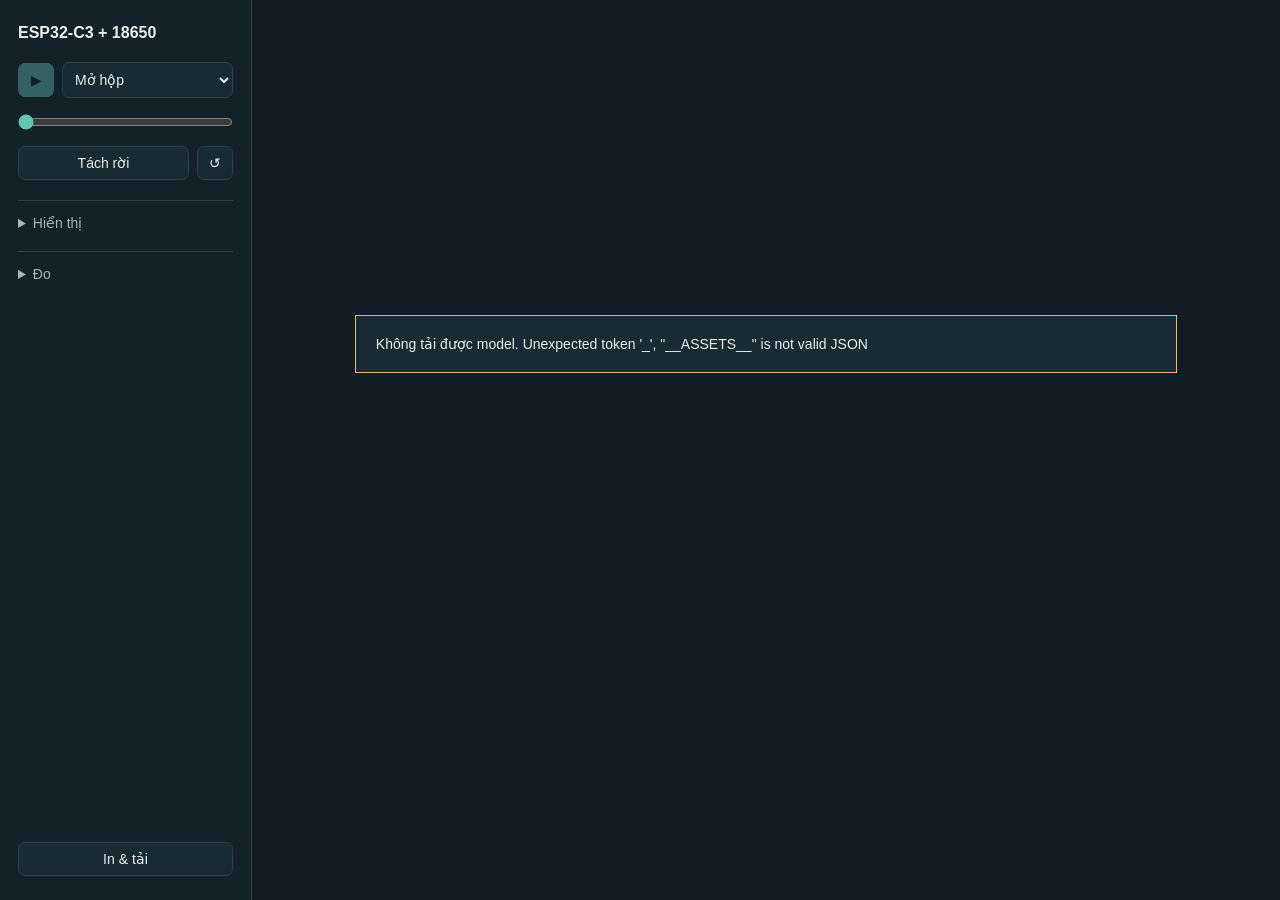
==== commit 88522972: "Remove animation loop control and play each cycle once" ====
--- a/esp32-c3-supermini-18650/viewer-template.html
+++ b/esp32-c3-supermini-18650/viewer-template.html
@@ -11,13 +11,13 @@
 .menu{border-top:1px solid var(--border);padding-top:14px}.menu summary{border:0;padding:0;background:none;user-select:none;color:var(--muted)}.menu[open] summary{margin-bottom:12px;color:var(--text)}
 .panel label{display:flex;align-items:center;gap:9px;min-height:32px}.panel select{width:100%;margin-top:8px}.panel hr{border:0;border-top:1px solid var(--border);margin:10px 0}.views{display:flex;gap:8px;margin-top:10px}.views button{flex:1}
 input[type=checkbox]{accent-color:var(--accent);width:16px;height:16px;margin:0}input[type=range]{accent-color:var(--accent);min-width:60px;cursor:pointer}
-.playback{display:flex;flex-wrap:wrap;align-items:center;gap:8px}.playback button,.playback select{white-space:nowrap}.playback select{flex:1;min-width:0;padding:8px}.playback .timeline{width:100%;margin:8px 0;order:1}.playback .icon{width:36px;min-width:36px;padding:8px 0}.playback .primary{background:var(--accent);color:var(--bg);border-color:var(--accent)}.playback .loop{display:flex;align-items:center;gap:6px;font-size:12px;color:var(--muted)}#assembly{flex:1}.playback #assembly,.playback .loop,.playback #reset{order:2}#openPrint{margin-top:auto;width:100%}
+.playback{display:flex;flex-wrap:wrap;align-items:center;gap:8px}.playback button,.playback select{white-space:nowrap}.playback select{flex:1;min-width:0;padding:8px}.playback .timeline{width:100%;margin:8px 0;order:1}.playback .icon{width:36px;min-width:36px;padding:8px 0}.playback .primary{background:var(--accent);color:var(--bg);border-color:var(--accent)}#assembly{flex:1}.playback #assembly,.playback #reset{order:2}#openPrint{margin-top:auto;width:100%}
 .part-tip{position:absolute;z-index:4;max-width:260px;padding:7px 10px;border:1px solid var(--accent);border-radius:6px;background:#142c32;color:#b6f1e3;font-size:12px;pointer-events:none}.part-tip[hidden]{display:none}
 #loading{position:absolute;inset:45% 0 auto;text-align:center;color:var(--muted);pointer-events:none}#error{display:none;position:absolute;inset:35% 10% auto;background:var(--surface);border:1px solid #efb96e;padding:20px}
 dialog{width:min(560px,calc(100% - 32px));max-height:85dvh;padding:24px;border:1px solid var(--border);border-radius:12px;color:var(--text);background:var(--surface)}dialog::backdrop{background:#0008}.dialog-header{display:flex;justify-content:space-between;align-items:center;margin-bottom:20px}.dialog-header h2{margin:0;font-size:18px}.dialog-header button{font-size:20px;padding:0 10px}
 h3{font-size:12px;font-weight:500;color:var(--muted);margin:18px 0 10px}.downloads{display:grid;grid-template-columns:1fr 1fr;gap:8px}a{color:var(--accent);text-decoration:none}.downloads a,.bundle{display:block;padding:10px 12px;border:1px solid var(--border);border-radius:7px}.bundle{margin-top:8px;text-align:center}
 .print-info{margin-top:22px}.material-total{margin:0 0 10px;color:var(--muted);font-size:13px}.print-info details{border-top:1px solid var(--border);padding:12px 0}.print-info summary{border:0;padding:0;font-size:13px;background:none}.print-info details[open] summary{margin-bottom:12px}.print-info table{width:100%;border-collapse:collapse;font-size:12px;line-height:1.5}.print-info th,.print-info td{padding:6px 0;text-align:left;vertical-align:top;border-bottom:1px solid var(--border)}.print-info th{font-weight:400;color:var(--muted);width:48%;padding-right:12px}.print-info tr:last-child th,.print-info tr:last-child td{border:0}.print-info small{display:block;font-size:12px;color:var(--muted);line-height:1.6;margin-top:10px}.print-info ul{padding-left:18px;font-size:12px;line-height:1.6;margin:10px 0}.print-info li+li{margin-top:6px}.print-info p{font-size:13px}
-@media(max-width:600px){body{flex-direction:column}aside{width:100%;max-height:42dvh;flex-shrink:0;padding:14px 16px;gap:12px;border-right:0;border-bottom:1px solid var(--border);display:grid;grid-template-columns:1fr 1fr;align-items:start}h1{grid-column:1/-1;font-size:15px}.playback{grid-column:1/-1}.playback .timeline{flex:1;width:0;margin:0 4px}.playback #assembly{flex:0}.playback .loop{display:none}.menu{padding-top:10px}.menu .panel{padding-bottom:8px}#openPrint{grid-column:1/-1;width:auto;justify-self:start;margin:0;padding:6px 10px}main{min-height:40dvh}}
+@media(max-width:600px){body{flex-direction:column}aside{width:100%;max-height:42dvh;flex-shrink:0;padding:14px 16px;gap:12px;border-right:0;border-bottom:1px solid var(--border);display:grid;grid-template-columns:1fr 1fr;align-items:start}h1{grid-column:1/-1;font-size:15px}.playback{grid-column:1/-1}.playback .timeline{flex:1;width:0;margin:0 4px}.playback #assembly{flex:0}.menu{padding-top:10px}.menu .panel{padding-bottom:8px}#openPrint{grid-column:1/-1;width:auto;justify-self:start;margin:0;padding:6px 10px}main{min-height:40dvh}}
 </style></head><body>
 <aside aria-label="Điều khiển"><h1>ESP32-C3 + 18650</h1>
 <div class="playback">
@@ -25,7 +25,6 @@
 <select id="mode" aria-label="Animation"><option value="explode">Mở hộp</option><option value="battery">Thay pin</option><option value="usb">Bịt USB</option></select>
 <button id="assembly">Tách rời</button>
 <input class="timeline" id="timeline" aria-label="Tua animation" type="range" min="0" max="1000" value="0">
-<label class="loop"><input id="loop" type="checkbox" checked>Lặp</label>
 <button class="icon" id="reset" aria-label="Đặt lại" title="Đặt lại">↺</button>
 </div>
 <details class="menu" id="displayMenu"><summary>Hiển thị</summary><div class="panel">
@@ -185,7 +184,7 @@
  updateDimension(partDims[1],[w+5,-l,z],[w+5,l,z],[w,-l,z],[w,l,z],s.l+' mm · '+s.name+' dài',clamp(measureProgress*3-1),[13,0,3]);
  updateDimension(partDims[2],[-w-5,l,s.z],[-w-5,l,z],[-w,l,s.z],[-w,l,z],s.h+' mm · '+s.name+(key==='board'?' dày':' cao'),cell?0:clamp(measureProgress*3-2),[-14,0,3]);
 }
-function frame(time){const dt=lastTime?Math.min((time-lastTime)/1000,.1):0;lastTime=time;if(playing){const next=timeline+dt/10;if(next>=1){applyTimeline(1);if($('loop').checked)applyTimeline(0);else setPlaying(false)}else applyTimeline(next)}updateMeasures();partDrag.update();if(!partDrag.activePart)controls.update();renderer.render(scene,camera);requestAnimationFrame(frame)}
+function frame(time){const dt=lastTime?Math.min((time-lastTime)/1000,.1):0;lastTime=time;if(playing){const next=timeline+dt/10;if(next>=1){applyTimeline(1);setPlaying(false)}else applyTimeline(next)}updateMeasures();partDrag.update();if(!partDrag.activePart)controls.update();renderer.render(scene,camera);requestAnimationFrame(frame)}
 $('play').disabled=false;$('loading').hidden=true;document.body.dataset.ready='true';requestAnimationFrame(frame);
 } catch(error){window.viewerErrors.push(String(error));$('loading').hidden=true;$('error').style.display='block';$('error').textContent='Không tải được model. '+error.message;console.error(error)}
 </script></body></html>
